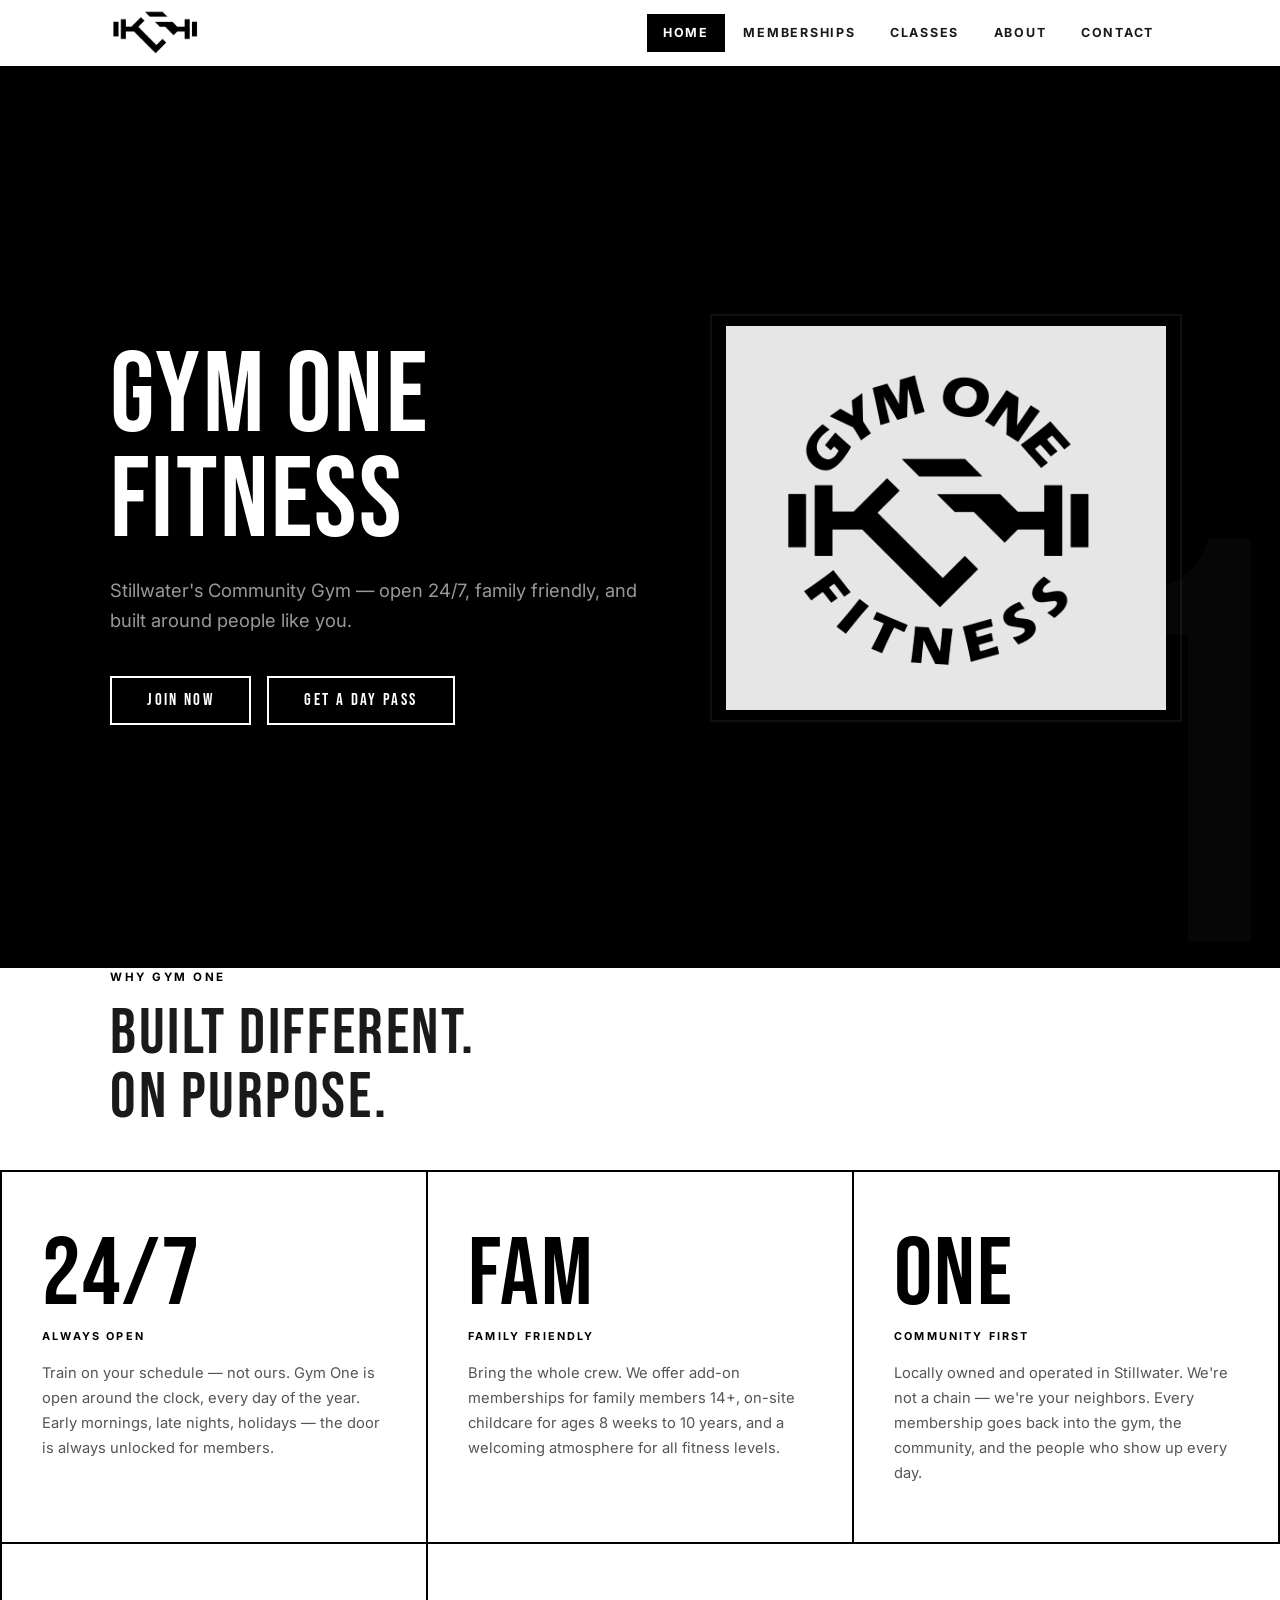
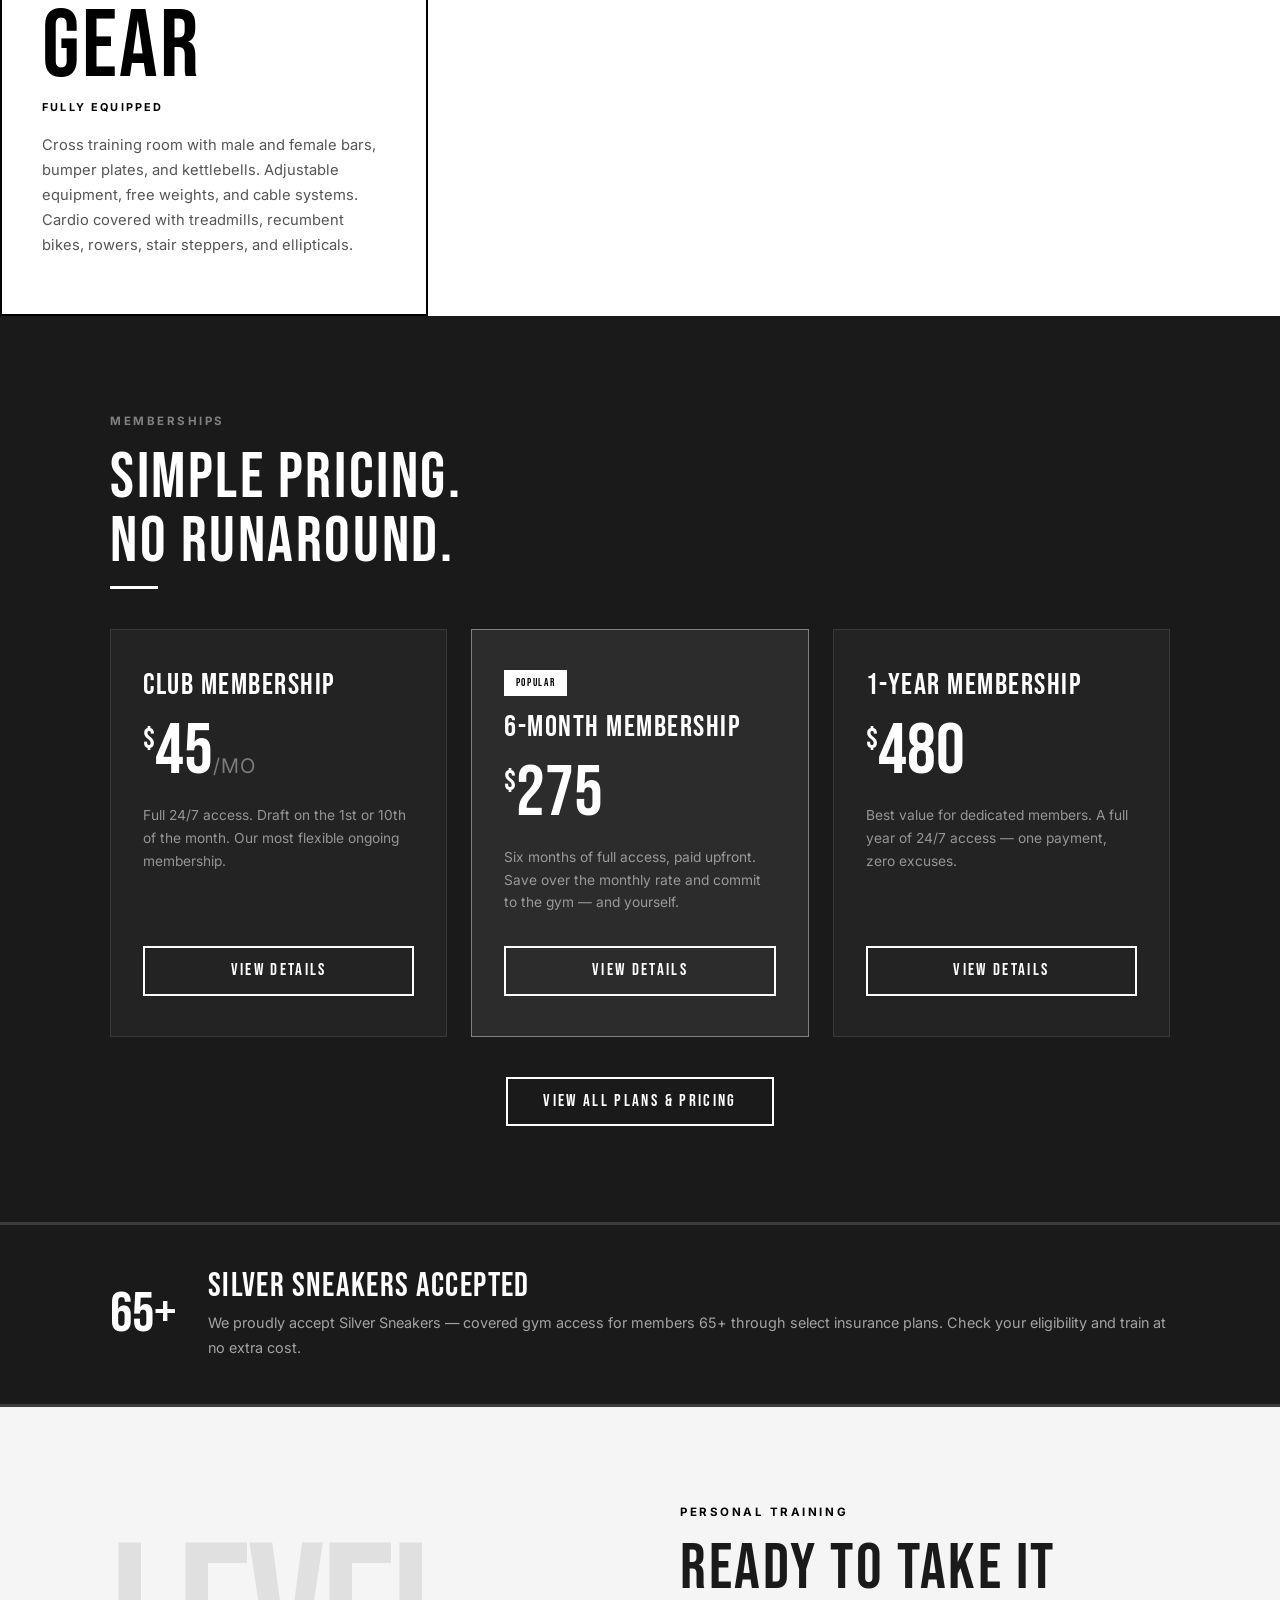
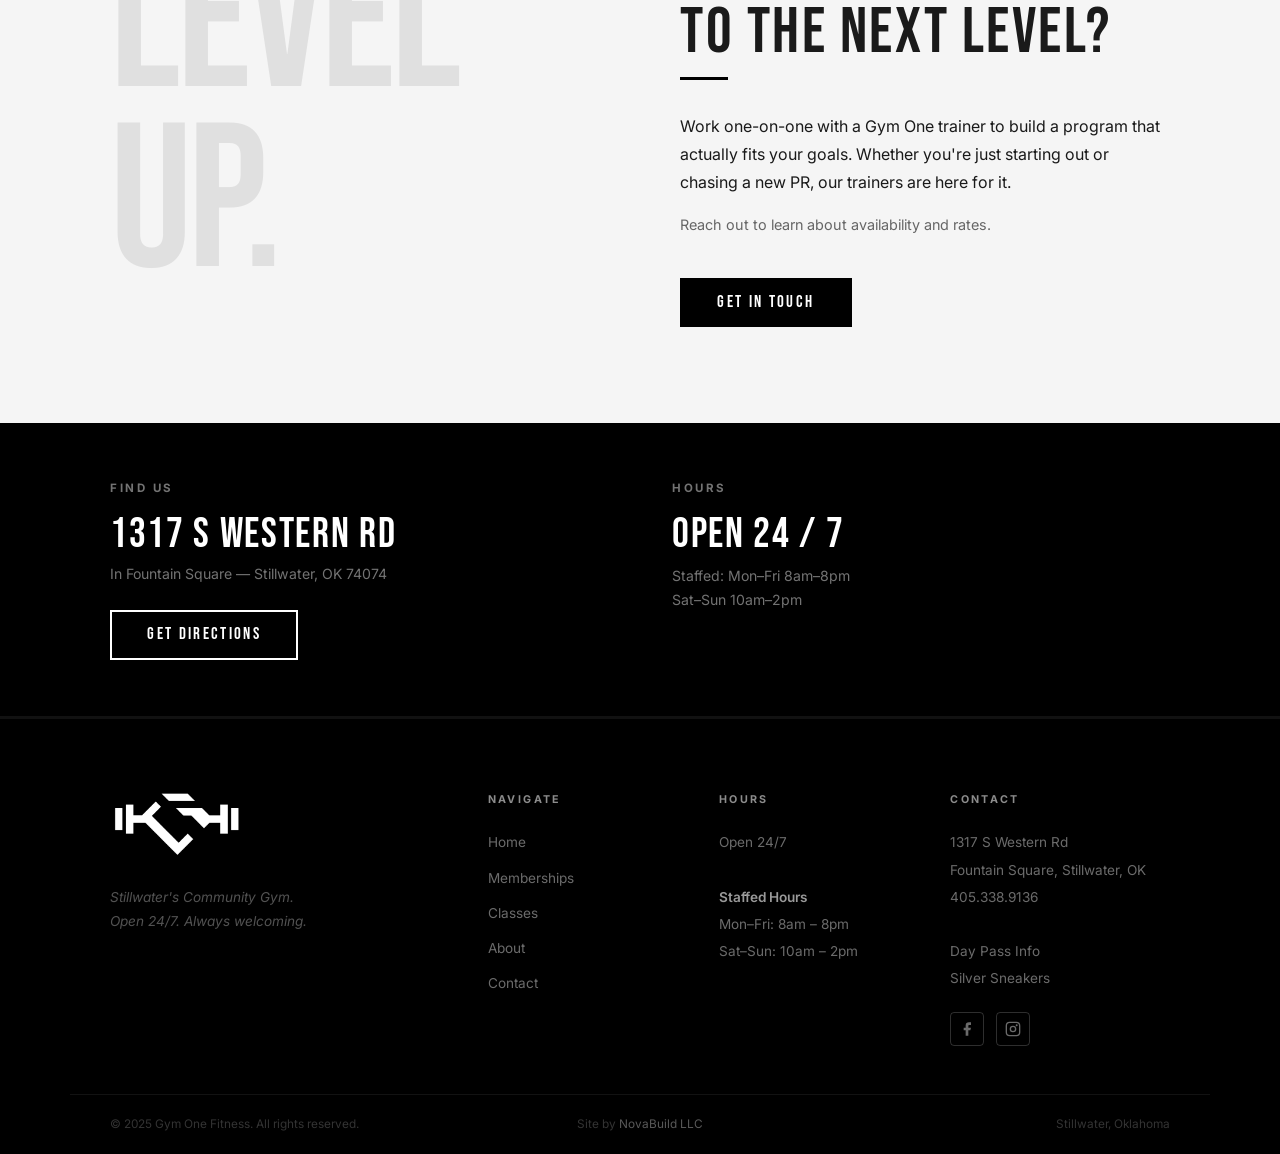
==== index.html @ 6a6cfeab "added address to homepage, contact section, and footer" ====
<!DOCTYPE html>
<html lang="en">
<head>
  <meta charset="UTF-8" />
  <meta name="viewport" content="width=device-width, initial-scale=1.0" />
  <title>Gym One Fitness — Stillwater's Community Gym</title>
  <meta name="description" content="Gym One Fitness in Stillwater, OK. Open 24/7. Family friendly. Community first. Memberships starting at $45/mo." />
  <link rel="stylesheet" href="css/style.css" />
</head>
<body>

  <!-- ============================================================
       NAVBAR
       ============================================================ -->
  <nav class="nav" aria-label="Main navigation">
    <div class="nav__inner">
      <a href="index.html" class="nav__logo" aria-label="Gym One Fitness — Home">
        <img src="gym-one-logo.jpg" alt="Gym One Fitness" />
      </a>
      <button class="nav__toggle" aria-label="Toggle navigation" aria-expanded="false">
        <span></span><span></span><span></span>
      </button>
      <ul class="nav__links">
        <li><a href="index.html">Home</a></li>
        <li><a href="memberships.html">Memberships</a></li>
        <li><a href="classes.html">Classes</a></li>
        <li><a href="about.html">About</a></li>
        <li><a href="contact.html">Contact</a></li>
      </ul>
    </div>
  </nav>

  <!-- ============================================================
       HERO
       ============================================================ -->
  <section class="hero" id="home">
    <div class="hero__inner">
      <div class="hero__content">
        <span class="eyebrow">Stillwater, Oklahoma</span>
        <h1 class="hero__title">GYM ONE<br><em>FITNESS</em></h1>
        <p class="hero__sub">Stillwater's Community Gym — open 24/7, family friendly, and built around people like you.</p>
        <div class="hero__btns">
          <a href="memberships.html" class="btn btn--white">Join Now</a>
          <a href="memberships.html#day-pass" class="btn btn--white">Get a Day Pass</a>
        </div>
      </div>
      <div class="hero__image">
        <img src="img-4195.jpg" alt="Gym One Fitness" />
      </div>
    </div>
  </section>

  <!-- ============================================================
       WHY GYM ONE
       ============================================================ -->
  <section class="section--white">
    <div class="container">
      <span class="eyebrow">Why Gym One</span>
      <h2 style="margin-bottom: 2.5rem;">Built different.<br>On purpose.</h2>
    </div>
    <div class="feature-row">
      <div class="feature-block">
        <span class="feature-block__big">24/7</span>
        <span class="feature-block__tag">Always Open</span>
        <p>Train on your schedule — not ours. Gym One is open around the clock, every day of the year. Early mornings, late nights, holidays — the door is always unlocked for members.</p>
      </div>
      <div class="feature-block">
        <span class="feature-block__big">FAM</span>
        <span class="feature-block__tag">Family Friendly</span>
        <p>Bring the whole crew. We offer add-on memberships for family members 14+, on-site childcare for ages 8 weeks to 10 years, and a welcoming atmosphere for all fitness levels.</p>
      </div>
      <div class="feature-block">
        <span class="feature-block__big">ONE</span>
        <span class="feature-block__tag">Community First</span>
        <p>Locally owned and operated in Stillwater. We're not a chain — we're your neighbors. Every membership goes back into the gym, the community, and the people who show up every day.</p>
      </div>
      <div class="feature-block">
        <span class="feature-block__big">GEAR</span>
        <span class="feature-block__tag">Fully Equipped</span>
        <p>Cross training room with male and female bars, bumper plates, and kettlebells. Adjustable equipment, free weights, and cable systems. Cardio covered with treadmills, recumbent bikes, rowers, stair steppers, and ellipticals.</p>
      </div>
    </div>
  </section>

  <!-- ============================================================
       MEMBERSHIPS PREVIEW
       ============================================================ -->
  <section class="section--dark section" id="memberships">
    <div class="container">
      <span class="eyebrow eyebrow--light">Memberships</span>
      <h2 style="margin-bottom: 0.5rem;">Simple pricing.<br>No runaround.</h2>
      <hr class="divider divider--white" style="margin-bottom: 2.5rem;" />

      <div class="membership-preview">

        <div class="mcard">
          <div class="mcard__name">Club Membership</div>
          <div class="mcard__price"><sup>$</sup>45<span>/mo</span></div>
          <p class="mcard__desc">Full 24/7 access. Draft on the 1st or 10th of the month. Our most flexible ongoing membership.</p>
          <a href="memberships.html" class="btn btn--white">View Details</a>
        </div>

        <div class="mcard mcard--featured">
          <span class="mcard__badge">POPULAR</span>
          <div class="mcard__name">6-Month Membership</div>
          <div class="mcard__price"><sup>$</sup>275</div>
          <p class="mcard__desc">Six months of full access, paid upfront. Save over the monthly rate and commit to the gym — and yourself.</p>
          <a href="memberships.html" class="btn btn--white">View Details</a>
        </div>

        <div class="mcard">
          <div class="mcard__name">1-Year Membership</div>
          <div class="mcard__price"><sup>$</sup>480</div>
          <p class="mcard__desc">Best value for dedicated members. A full year of 24/7 access — one payment, zero excuses.</p>
          <a href="memberships.html" class="btn btn--white">View Details</a>
        </div>

      </div>

      <div style="text-align: center;">
        <a href="memberships.html" class="btn btn--white">View All Plans &amp; Pricing</a>
      </div>
    </div>
  </section>

  <!-- ============================================================
       SILVER SNEAKERS CALLOUT
       ============================================================ -->
  <div class="ss-band">
    <div class="ss-band__inner">
      <div class="ss-band__accent">65+</div>
      <div class="ss-band__text">
        <h3>Silver Sneakers Accepted</h3>
        <p>We proudly accept Silver Sneakers — covered gym access for members 65+ through select insurance plans. Check your eligibility and train at no extra cost.</p>
      </div>
    </div>
  </div>

  <!-- ============================================================
       PERSONAL TRAINING TEASER
       ============================================================ -->
  <section class="section--offwhite section">
    <div class="container">
      <div class="pt-inner">
        <div class="pt-deco">LEVEL<br>UP.</div>
        <div class="pt-content">
          <span class="eyebrow">Personal Training</span>
          <h2>Ready to take it<br>to the next level?</h2>
          <hr class="divider" />
          <p>Work one-on-one with a Gym One trainer to build a program that actually fits your goals. Whether you're just starting out or chasing a new PR, our trainers are here for it.</p>
          <p style="color: #666; font-size: 0.9rem; margin-top: 0.5rem;">Reach out to learn about availability and rates.</p>
          <a href="contact.html" class="btn btn--black" style="margin-top: 1.5rem;">Get in Touch</a>
        </div>
      </div>
    </div>
  </section>

  <!-- ============================================================
       FIND US
       ============================================================ -->
  <section class="section--black section--sm">
    <div class="container">
      <div class="find-us">
        <div class="find-us__address">
          <span class="eyebrow eyebrow--light">Find Us</span>
          <p class="find-us__street">1317 S Western Rd</p>
          <p class="find-us__sub">In Fountain Square &mdash; Stillwater, OK 74074</p>
          <a href="https://maps.google.com/?q=1317+S+Western+Rd+Stillwater+OK" target="_blank" rel="noopener noreferrer" class="btn btn--white" style="margin-top:1.5rem;">Get Directions</a>
        </div>
        <div class="find-us__hours">
          <span class="eyebrow eyebrow--light">Hours</span>
          <p class="find-us__street">Open 24 / 7</p>
          <p class="find-us__sub" style="margin-top:0.5rem;">Staffed: Mon–Fri 8am–8pm<br>Sat–Sun 10am–2pm</p>
        </div>
      </div>
    </div>
  </section>

  <!-- ============================================================
       FOOTER
       ============================================================ -->
  <footer class="footer">
    <div class="footer__grid">
      <div class="footer__logo">
        <a href="index.html"><img src="gym-one-logo-white.jpg" alt="Gym One Fitness" class="footer__logo-img" /></a>
        <p class="footer__tagline">Stillwater's Community Gym.<br>Open 24/7. Always welcoming.</p>
      </div>
      <div>
        <p class="footer__heading">Navigate</p>
        <ul class="footer__links">
          <li><a href="index.html">Home</a></li>
          <li><a href="memberships.html">Memberships</a></li>
          <li><a href="classes.html">Classes</a></li>
          <li><a href="about.html">About</a></li>
          <li><a href="contact.html">Contact</a></li>
        </ul>
      </div>
      <div>
        <p class="footer__heading">Hours</p>
        <address class="footer__address">
          Open 24/7<br>
          <br>
          <strong style="color:rgba(255,255,255,0.6); font-weight:600;">Staffed Hours</strong><br>
          Mon–Fri: 8am – 8pm<br>
          Sat–Sun: 10am – 2pm
        </address>
      </div>
      <div>
        <p class="footer__heading">Contact</p>
        <address class="footer__address">
          1317 S Western Rd<br>
          Fountain Square, Stillwater, OK<br>
          <a href="tel:+14053389136">405.338.9136</a><br>
          <br>
          <a href="memberships.html">Day Pass Info</a><br>
          <a href="memberships.html">Silver Sneakers</a>
        </address>
        <div class="footer__social" style="margin-top:1.25rem;">
          <a href="https://www.facebook.com/gymonefitnessok" class="footer__social-link" target="_blank" rel="noopener noreferrer" aria-label="Facebook">
            <svg xmlns="http://www.w3.org/2000/svg" width="16" height="16" viewBox="0 0 24 24" fill="currentColor" aria-hidden="true"><path d="M18 2h-3a5 5 0 0 0-5 5v3H7v4h3v8h4v-8h3l1-4h-4V7a1 1 0 0 1 1-1h3z"/></svg>
          </a>
          <a href="https://www.instagram.com/gymonefitnessok/" class="footer__social-link" target="_blank" rel="noopener noreferrer" aria-label="Instagram">
            <svg xmlns="http://www.w3.org/2000/svg" width="16" height="16" viewBox="0 0 24 24" fill="none" stroke="currentColor" stroke-width="2" stroke-linecap="round" stroke-linejoin="round" aria-hidden="true"><rect x="2" y="2" width="20" height="20" rx="5"/><circle cx="12" cy="12" r="4"/><circle cx="17.5" cy="6.5" r="1.5" fill="currentColor" stroke="none"/></svg>
          </a>
        </div>
      </div>
    </div>
    <div class="footer__bottom">
      <span>&copy; 2025 Gym One Fitness. All rights reserved.</span>
      <span class="footer__credit">Site by <a href="https://www.novabuildweb.com" target="_blank" rel="noopener noreferrer">NovaBuild LLC</a></span>
      <span>Stillwater, Oklahoma</span>
    </div>
  </footer>

  <script src="js/main.js"></script>
</body>
</html>
---- css/style.css ----
/* ============================================================
   Gym One Fitness — style.css
   Colors: #000 · #1a1a1a · #fff
   Fonts: Bebas Neue (headings) · Inter (body)
   ============================================================ */

@import url('https://fonts.googleapis.com/css2?family=Bebas+Neue&family=Inter:wght@300;400;500;600;700;900&display=swap');

/* ---- Reset ---- */
*, *::before, *::after { box-sizing: border-box; margin: 0; padding: 0; }
html { scroll-behavior: smooth; font-size: 16px; }
body {
  font-family: 'Inter', sans-serif;
  color: #1a1a1a;
  background: #fff;
  line-height: 1.6;
  overflow-x: hidden;
}
img  { max-width: 100%; display: block; }
a    { text-decoration: none; transition: color 0.2s, background 0.2s, border-color 0.2s; }
ul   { list-style: none; }

/* ---- Variables ---- */
:root {
  --black:      #000000;
  --dark:       #1a1a1a;
  --white:      #ffffff;
  --off-white:  #f5f5f5;
  --gray:       #888888;
  --light-gray: #e0e0e0;
}

/* ---- Typography ---- */
h1, h2, h3, h4, h5 {
  font-family: 'Bebas Neue', sans-serif;
  letter-spacing: 0.04em;
  line-height: 1;
  font-weight: 400;
}
h1 { font-size: clamp(52px,  9vw, 112px); }
h2 { font-size: clamp(36px,  5vw,  64px); }
h3 { font-size: clamp(24px,  3vw,  38px); }
h4 { font-size: clamp(18px, 2.5vw, 26px); }

p { font-size: 1rem; line-height: 1.75; color: inherit; margin-bottom: 1rem; }
p:last-child { margin-bottom: 0; }

.eyebrow {
  display: block;
  font-family: 'Inter', sans-serif;
  font-size: 0.72rem;
  font-weight: 700;
  letter-spacing: 0.22em;
  text-transform: uppercase;
  color: var(--black);
  margin-bottom: 1rem;
}
.eyebrow--light { color: rgba(255,255,255,0.45); }

/* ---- Layout ---- */
.container {
  max-width: 1140px;
  margin: 0 auto;
  padding: 0 2.5rem;
}
.section           { padding: 6rem 0; }
.section--sm       { padding: 3.5rem 0; }
.section--white    { background: var(--white);     color: var(--dark);  }
.section--offwhite { background: var(--off-white); color: var(--dark);  }
.section--dark     { background: var(--dark);      color: var(--white); }
.section--black    { background: var(--black);     color: var(--white); }
.text-center       { text-align: center; }

/* Headings in dark sections */
.section--dark  h1, .section--dark  h2, .section--dark  h3, .section--dark  h4,
.section--black h1, .section--black h2, .section--black h3, .section--black h4 {
  color: var(--white);
}

/* ---- Divider ---- */
.divider {
  width: 48px;
  height: 3px;
  background: var(--black);
  border: none;
  margin: 0.75rem 0 2rem;
}
.divider--white  { background: var(--white); }
.divider--center { margin-left: auto; margin-right: auto; }

/* ---- Buttons ---- */
.btn {
  display: inline-block;
  font-family: 'Bebas Neue', sans-serif;
  font-size: 1.05rem;
  letter-spacing: 0.14em;
  padding: 0.9rem 2.2rem;
  border: 2px solid transparent;
  cursor: pointer;
  transition: all 0.2s ease;
  line-height: 1;
  text-align: center;
}
.btn--red     { background: var(--white);  color: var(--black); border-color: var(--white); }
.btn--red:hover { background: transparent; border-color: var(--white); color: var(--white); }
.btn--white   { background: transparent; color: var(--white); border-color: var(--white); }
.btn--white:hover { background: var(--white); color: var(--black); }
.btn--black   { background: var(--black); color: var(--white); border-color: var(--black); }
.btn--black:hover { background: transparent; color: var(--black); }
.btn--outline { background: transparent; color: var(--dark); border-color: var(--dark); }
.btn--outline:hover { background: var(--dark); color: var(--white); }

/* ============================================================
   NAVBAR
   ============================================================ */
.nav {
  position: sticky;
  top: 0;
  z-index: 999;
  background: var(--white);
  border-bottom: 2px solid var(--black);
  height: 68px;
  display: flex;
  align-items: center;
}
.nav__inner {
  display: flex;
  align-items: center;
  justify-content: space-between;
  width: 100%;
  max-width: 1140px;
  margin: 0 auto;
  padding: 0 2.5rem;
}
.nav__logo     { display: flex; align-items: center; flex-shrink: 0; }
.nav__logo img { height: 46px; width: auto; display: block; }

.nav__links { display: flex; align-items: center; gap: 0.15rem; }
.nav__links a {
  font-family: 'Inter', sans-serif;
  font-size: 0.78rem;
  font-weight: 700;
  letter-spacing: 0.14em;
  text-transform: uppercase;
  color: var(--dark);
  padding: 0.55rem 1rem;
  display: block;
}
.nav__links a:hover,
.nav__links a.active { background: var(--black); color: var(--white); }

/* Hamburger */
.nav__toggle {
  display: none;
  flex-direction: column;
  gap: 5px;
  cursor: pointer;
  background: none;
  border: none;
  padding: 9px;
  min-width: 44px;
  min-height: 44px;
  align-items: center;
  justify-content: center;
  flex-shrink: 0;
}
.nav__toggle span {
  display: block;
  width: 26px;
  height: 2px;
  background: var(--black);
  transition: all 0.3s ease;
}
.nav__toggle.open span:nth-child(1) { transform: translateY(7px) rotate(45deg);  }
.nav__toggle.open span:nth-child(2) { opacity: 0; }
.nav__toggle.open span:nth-child(3) { transform: translateY(-7px) rotate(-45deg); }

/* ============================================================
   HERO (index)
   ============================================================ */
.hero {
  min-height: 100vh;
  background: var(--black);
  color: var(--white);
  display: flex;
  align-items: center;
  position: relative;
  overflow: hidden;
  padding: 5rem 0;
}
/* Decorative background "1" */
.hero::after {
  content: '1';
  font-family: 'Bebas Neue', sans-serif;
  font-size: clamp(300px, 45vw, 600px);
  color: rgba(255,255,255,0.025);
  position: absolute;
  right: -2%;
  bottom: -10%;
  line-height: 1;
  pointer-events: none;
  user-select: none;
  z-index: 0;
}
.hero__inner {
  position: relative;
  z-index: 1;
  display: grid;
  grid-template-columns: 1.1fr 0.9fr;
  gap: 4rem;
  align-items: center;
  max-width: 1140px;
  margin: 0 auto;
  padding: 0 2.5rem;
  width: 100%;
}
.hero__title {
  font-family: 'Bebas Neue', sans-serif;
  font-size: clamp(60px, 9vw, 114px);
  line-height: 0.92;
  letter-spacing: 0.02em;
  color: var(--white);
  margin-bottom: 1.25rem;
}
.hero__title em { font-style: normal; color: var(--white); }
.hero__sub {
  font-family: 'Inter', sans-serif;
  font-size: clamp(1rem, 1.8vw, 1.15rem);
  color: rgba(255,255,255,0.6);
  margin-bottom: 2.5rem;
  line-height: 1.65;
}
.hero__btns { display: flex; gap: 1rem; flex-wrap: wrap; align-items: center; }
.hero__image { display: flex; align-items: center; justify-content: center; position: relative; }
.hero__image::before {
  content: '';
  position: absolute;
  inset: -12px;
  border: 2px solid rgba(255,255,255,0.06);
  pointer-events: none;
}
.hero__image img {
  width: 100%;
  max-width: 440px;
  height: auto;
  object-fit: contain;
  filter: grayscale(100%) contrast(1.1) brightness(0.9);
  display: block;
}

/* ============================================================
   PAGE HERO (inner pages)
   ============================================================ */
.page-hero {
  background: var(--black);
  color: var(--white);
  padding: 5rem 0 4rem;
  position: relative;
  overflow: hidden;
  border-bottom: 2px solid #111;
}
.page-hero::after {
  content: attr(data-word);
  font-family: 'Bebas Neue', sans-serif;
  font-size: clamp(120px, 22vw, 300px);
  color: rgba(255,255,255,0.035);
  position: absolute;
  right: -1%;
  bottom: -12%;
  line-height: 1;
  pointer-events: none;
  user-select: none;
  letter-spacing: 0.02em;
}
.page-hero h1         { color: var(--white); margin-bottom: 0.5rem; }
.page-hero p          { color: rgba(255,255,255,0.5); font-size: 1.1rem; max-width: 560px; }
.page-hero__line      { width: 52px; height: 3px; background: var(--white); margin: 1rem 0 1.25rem; }

/* ============================================================
   WHY GYM ONE — feature blocks
   ============================================================ */
.feature-row {
  display: grid;
  grid-template-columns: repeat(3, 1fr);
  border-top: 2px solid var(--black);
  border-left: 2px solid var(--black);
}
.feature-block {
  padding: 3.5rem 2.5rem;
  border-right: 2px solid var(--black);
  border-bottom: 2px solid var(--black);
}
.feature-block__big {
  display: block;
  font-family: 'Bebas Neue', sans-serif;
  font-size: clamp(60px, 7.5vw, 96px);
  line-height: 1;
  letter-spacing: 0.02em;
  color: var(--black);
  margin-bottom: 0.2rem;
}
.feature-block__tag {
  display: block;
  font-family: 'Inter', sans-serif;
  font-size: 0.68rem;
  font-weight: 700;
  letter-spacing: 0.2em;
  text-transform: uppercase;
  color: var(--black);
  margin-bottom: 1rem;
}
.feature-block p { font-size: 0.92rem; color: #555; line-height: 1.7; margin: 0; }

/* ============================================================
   MEMBERSHIP CARDS — preview (dark section, index)
   ============================================================ */
.membership-preview {
  display: grid;
  grid-template-columns: repeat(3, 1fr);
  gap: 1.5rem;
  margin-bottom: 2.5rem;
}
.mcard {
  background: rgba(255,255,255,0.04);
  border: 1px solid rgba(255,255,255,0.1);
  padding: 2.5rem 2rem;
  display: flex;
  flex-direction: column;
  gap: 1rem;
  transition: border-color 0.2s;
}
.mcard:hover { border-color: rgba(255,255,255,0.28); }
.mcard--featured { border-color: rgba(255,255,255,0.4); background: rgba(255,255,255,0.08); }
.mcard__badge {
  font-family: 'Bebas Neue', sans-serif;
  font-size: 0.66rem;
  letter-spacing: 0.16em;
  background: var(--white);
  color: var(--black);
  padding: 0.28rem 0.7rem;
  display: inline-block;
  align-self: flex-start;
}
.mcard__name {
  font-family: 'Bebas Neue', sans-serif;
  font-size: clamp(22px, 2.5vw, 30px);
  letter-spacing: 0.05em;
  color: var(--white);
  line-height: 1;
}
.mcard__price {
  font-family: 'Bebas Neue', sans-serif;
  font-size: clamp(48px, 6vw, 72px);
  line-height: 1;
  color: var(--white);
}
.mcard__price sup  { font-size: 0.42em; vertical-align: super; }
.mcard__price span {
  font-family: 'Inter', sans-serif;
  font-size: 0.28em;
  font-weight: 400;
  color: rgba(255,255,255,0.4);
  letter-spacing: 0.06em;
  text-transform: uppercase;
  vertical-align: baseline;
}
.mcard__desc { font-size: 0.86rem; color: rgba(255,255,255,0.52); line-height: 1.65; flex: 1; }

/* ============================================================
   PLAN CARDS — memberships page (white background)
   ============================================================ */
.plans-grid {
  display: grid;
  grid-template-columns: repeat(3, 1fr);
  gap: 1.5rem;
}
.plan-card {
  background: var(--white);
  border: 2px solid var(--black);
  padding: 2.25rem 2rem;
  display: flex;
  flex-direction: column;
  gap: 1rem;
  transition: box-shadow 0.2s;
}
.plan-card:hover { box-shadow: 6px 6px 0 var(--black); }
.plan-card--accent { border-top: 4px solid var(--black); }
.plan-card__name {
  font-family: 'Bebas Neue', sans-serif;
  font-size: clamp(20px, 2.5vw, 28px);
  letter-spacing: 0.05em;
  color: var(--black);
  line-height: 1;
}
.plan-card__price {
  font-family: 'Bebas Neue', sans-serif;
  font-size: clamp(44px, 5.5vw, 68px);
  line-height: 1;
  color: var(--black);
}
.plan-card__price sup  { font-size: 0.42em; vertical-align: super; }
.plan-card__price span {
  font-family: 'Inter', sans-serif;
  font-size: 0.28em;
  font-weight: 400;
  color: var(--gray);
  letter-spacing: 0.06em;
  text-transform: uppercase;
  vertical-align: baseline;
}
.plan-card__desc { font-size: 0.88rem; color: #555; line-height: 1.65; flex: 1; }
.plan-card .btn  { align-self: flex-start; margin-top: 0.5rem; }

/* ============================================================
   SILVER SNEAKERS BAND
   ============================================================ */
.ss-band {
  background: var(--dark);
  border-top: 3px solid rgba(255,255,255,0.15);
  border-bottom: 3px solid rgba(255,255,255,0.15);
  padding: 2.75rem 0;
}
.ss-band__inner {
  max-width: 1140px;
  margin: 0 auto;
  padding: 0 2.5rem;
  display: flex;
  align-items: center;
  gap: 2rem;
}
.ss-band__accent {
  font-family: 'Bebas Neue', sans-serif;
  font-size: 3.5rem;
  color: var(--white);
  flex-shrink: 0;
  line-height: 1;
}
.ss-band__text h3  { font-size: clamp(22px, 3vw, 34px); color: var(--white); margin-bottom: 0.4rem; }
.ss-band__text p   { font-size: 0.9rem; color: rgba(255,255,255,0.6); margin: 0; }

/* ============================================================
   PERSONAL TRAINING TEASER
   ============================================================ */
.pt-inner {
  display: grid;
  grid-template-columns: 1fr 1fr;
  gap: 5rem;
  align-items: center;
}
.pt-deco {
  font-family: 'Bebas Neue', sans-serif;
  font-size: clamp(100px, 16vw, 220px);
  line-height: 0.88;
  color: var(--light-gray);
  letter-spacing: -0.02em;
  user-select: none;
  pointer-events: none;
}

/* ============================================================
   ABOUT PAGE
   ============================================================ */
.about-intro {
  display: grid;
  grid-template-columns: 1fr 1fr;
  gap: 5rem;
  align-items: center;
}
.about-deco {
  background: var(--black);
  aspect-ratio: 1;
  display: flex;
  align-items: center;
  justify-content: center;
  position: relative;
  overflow: hidden;
  max-width: 460px;
}
.about-deco__bg {
  font-family: 'Bebas Neue', sans-serif;
  font-size: clamp(80px, 14vw, 180px);
  color: rgba(255,255,255,0.05);
  line-height: 1;
  position: absolute;
  inset: 0;
  display: flex;
  align-items: center;
  justify-content: center;
  letter-spacing: 0.04em;
  padding: 1rem;
  text-align: center;
}
.about-deco__content {
  position: relative;
  z-index: 1;
  text-align: center;
  padding: 2.5rem;
}
.about-deco__content h3 {
  font-size: clamp(28px, 4vw, 52px);
  color: var(--white);
  line-height: 1.05;
  margin-bottom: 0.75rem;
}
.about-deco__content p {
  font-size: 0.88rem;
  color: rgba(255,255,255,0.45);
  line-height: 1.7;
  margin: 0;
}

.about-stats {
  display: grid;
  grid-template-columns: repeat(3, 1fr);
  border-top: 1px solid rgba(255,255,255,0.1);
  border-left: 1px solid rgba(255,255,255,0.1);
}
.about-stat {
  padding: 3rem 2.5rem;
  border-right: 1px solid rgba(255,255,255,0.1);
  border-bottom: 1px solid rgba(255,255,255,0.1);
}
.about-stat__number {
  display: block;
  font-family: 'Bebas Neue', sans-serif;
  font-size: clamp(52px, 7vw, 84px);
  line-height: 1;
  color: var(--white);
  margin-bottom: 0.4rem;
}
.about-stat__label {
  font-size: 0.74rem;
  font-weight: 700;
  letter-spacing: 0.16em;
  text-transform: uppercase;
  color: rgba(255,255,255,0.38);
}

/* ============================================================
   CONTACT PAGE
   ============================================================ */
.contact-layout {
  display: grid;
  grid-template-columns: 1fr 1.6fr;
  gap: 5rem;
  align-items: start;
}
.contact-info-item { margin-bottom: 2rem; }
.contact-info-item:last-child { margin-bottom: 0; }
.contact-info-label {
  display: block;
  font-size: 0.68rem;
  font-weight: 700;
  letter-spacing: 0.2em;
  text-transform: uppercase;
  color: var(--black);
  margin-bottom: 0.35rem;
}
.contact-info-value { font-size: 1.1rem; font-weight: 600; color: var(--dark); display: block; }
.contact-info-note  { font-size: 0.84rem; color: var(--gray); margin-top: 0.3rem; }

.form-group { margin-bottom: 1.25rem; }
.form-group label {
  display: block;
  font-size: 0.68rem;
  font-weight: 700;
  letter-spacing: 0.16em;
  text-transform: uppercase;
  color: var(--dark);
  margin-bottom: 0.4rem;
}
.form-group input,
.form-group textarea,
.form-group select {
  width: 100%;
  padding: 0.9rem 1rem;
  font-family: 'Inter', sans-serif;
  font-size: 0.95rem;
  color: var(--dark);
  background: var(--off-white);
  border: 2px solid var(--light-gray);
  border-radius: 0;
  transition: border-color 0.2s;
  -webkit-appearance: none;
  appearance: none;
}
.form-group input:focus,
.form-group textarea:focus,
.form-group select:focus {
  outline: none;
  border-color: var(--black);
  background: var(--white);
}
.form-group textarea { resize: vertical; min-height: 130px; }
.form-submit .btn    { width: 100%; font-size: 1.1rem; padding: 1.1rem; }

.form-success {
  display: none;
  background: var(--dark);
  border: 2px solid var(--white);
  padding: 1.5rem;
  margin-bottom: 1.5rem;
  color: var(--white);
  font-size: 0.95rem;
}

/* ============================================================
   CANCEL LINK
   ============================================================ */
.cancel-wrap {
  text-align: center;
  padding-top: 3rem;
  border-top: 1px solid var(--light-gray);
  margin-top: 0.5rem;
}
.cancel-wrap a {
  font-size: 0.85rem;
  color: var(--gray);
  text-decoration: underline;
  text-underline-offset: 3px;
}
.cancel-wrap a:hover { color: var(--dark); }

/* ============================================================
   FIND US STRIP (home page)
   ============================================================ */
.find-us {
  display: flex;
  gap: 4rem;
  align-items: flex-start;
  flex-wrap: wrap;
}
.find-us__address,
.find-us__hours { flex: 1; min-width: 200px; }
.find-us__street {
  font-family: 'Bebas Neue', sans-serif;
  font-size: clamp(28px, 3.5vw, 42px);
  color: var(--white);
  letter-spacing: 0.04em;
  line-height: 1;
  margin-bottom: 0.4rem;
}
.find-us__sub {
  font-size: 0.88rem;
  color: rgba(255,255,255,0.45);
  line-height: 1.7;
  margin-bottom: 0;
}

@media (max-width: 600px) {
  .find-us { gap: 2.5rem; }
  .find-us__hours { border-top: 1px solid rgba(255,255,255,0.1); padding-top: 2rem; }
}

/* ============================================================
   FOOTER
   ============================================================ */
.footer {
  background: var(--black);
  color: var(--white);
  padding: 4.5rem 0 0;
  border-top: 3px solid #111;
}
.footer__grid {
  display: grid;
  grid-template-columns: 1.8fr 1fr 1fr 1.2fr;
  gap: 3rem;
  max-width: 1140px;
  margin: 0 auto 3rem;
  padding: 0 2.5rem;
}
.footer__logo a   { display: inline-block; }
.footer__logo img { height: 68px; width: auto; margin-bottom: 1.25rem; }
.footer__tagline  { font-size: 0.85rem; color: rgba(255,255,255,0.32); line-height: 1.75; font-style: italic; }
.footer__heading  {
  font-family: 'Inter', sans-serif;
  font-size: 0.67rem;
  font-weight: 700;
  letter-spacing: 0.22em;
  text-transform: uppercase;
  color: rgba(255,255,255,0.55);
  margin-bottom: 1.25rem;
}
.footer__links li  { margin-bottom: 0.6rem; }
.footer__links a   { font-size: 0.85rem; color: rgba(255,255,255,0.42); font-family: 'Inter', sans-serif; transition: color 0.2s; }
.footer__links a:hover { color: var(--white); }
.footer__address {
  font-size: 0.85rem;
  color: rgba(255,255,255,0.42);
  line-height: 2;
  font-style: normal;
}
.footer__address a { color: rgba(255,255,255,0.42); }
.footer__address a:hover { color: var(--white); }
.footer__bottom {
  max-width: 1140px;
  margin: 0 auto;
  padding: 1.25rem 2.5rem;
  border-top: 1px solid rgba(255,255,255,0.07);
  display: flex;
  justify-content: space-between;
  align-items: center;
  font-size: 0.74rem;
  color: rgba(255,255,255,0.2);
  flex-wrap: wrap;
  gap: 0.5rem;
  position: relative;
}
.footer__credit {
  position: absolute;
  left: 50%;
  transform: translateX(-50%);
  white-space: nowrap;
  font-size: 0.74rem;
  color: rgba(255,255,255,0.2);
}
.footer__credit a { color: rgba(255,255,255,0.35); transition: color 0.2s; }
.footer__credit a:hover { color: var(--white); }

/* Footer social icons */
.footer__social { display: flex; gap: 0.75rem; margin-top: 1.25rem; }
.footer__social-link {
  display: flex;
  align-items: center;
  justify-content: center;
  width: 34px;
  height: 34px;
  border: 1px solid rgba(255,255,255,0.18);
  border-radius: 4px;
  color: rgba(255,255,255,0.42);
  transition: color 0.2s, border-color 0.2s;
}
.footer__social-link:hover { color: var(--white); border-color: rgba(255,255,255,0.6); }

/* Contact page social links */
.contact-social { display: flex; gap: 0.75rem; margin-top: 1.75rem; flex-wrap: wrap; }
.contact-social-link {
  display: inline-flex;
  align-items: center;
  gap: 8px;
  padding: 9px 16px;
  border: 1.5px solid #e0e0e0;
  border-radius: 4px;
  font-size: 0.82rem;
  font-weight: 600;
  color: #1a1a1a;
  transition: border-color 0.2s, color 0.2s;
}
.contact-social-link:hover { border-color: #1a1a1a; color: #000; }

/* ============================================================
   RESPONSIVE — max-width: 768px
   ============================================================ */
@media (max-width: 768px) {

  /* Nav */
  .nav { height: auto; min-height: 60px; overflow: visible; }
  .nav__inner { padding: 0 1.25rem; min-height: 60px; }
  .nav__logo img { height: 34px; }
  .nav__toggle { display: flex; margin-right: -4px; }

  .nav__links {
    display: none;
    position: absolute;
    top: 100%;
    left: 0;
    right: 0;
    width: 100%;
    background: var(--white);
    flex-direction: column;
    border-top: 2px solid var(--black);
    border-bottom: 2px solid var(--black);
    padding: 0.5rem 0 1rem;
    gap: 0;
    z-index: 1000;
    box-shadow: 0 6px 24px rgba(0,0,0,0.25);
  }
  .nav__links.open { display: flex; }
  .nav__links li   { width: 100%; }
  .nav__links a {
    display: flex;
    align-items: center;
    min-height: 44px;
    padding: 0.65rem 1.5rem;
    font-size: 0.85rem;
    border-bottom: 1px solid var(--light-gray);
  }
  .nav__links li:last-child a { border-bottom: none; }

  /* Container & sections */
  .container { padding: 0 1.25rem; }
  .section { padding: 3.5rem 0; }

  /* Hero */
  .hero { min-height: auto; padding: 4rem 0 4.5rem; }
  .hero::after { display: none; }
  .hero__inner {
    grid-template-columns: 1fr;
    gap: 2.5rem;
    padding: 0 1.25rem;
    text-align: center;
  }
  .hero__image { order: -1; }
  .hero__image img { max-width: 220px; margin: 0 auto; }
  .hero__image::before { display: none; }
  .hero__btns { justify-content: center; flex-direction: column; align-items: stretch; }
  .hero__btns .btn { width: 100%; }
  .eyebrow { text-align: center; }

  /* Page hero */
  .page-hero { padding: 3.5rem 0 2.75rem; }
  .page-hero::after { display: none; }

  /* Feature blocks */
  .feature-row { grid-template-columns: 1fr; border-left: none; }
  .feature-block { padding: 2.5rem 1.5rem; border-left: 2px solid var(--black); }

  /* Membership preview & plans */
  .membership-preview { grid-template-columns: 1fr; gap: 1rem; }
  .plans-grid { grid-template-columns: 1fr; }

  /* Silver Sneakers band */
  .ss-band__inner { flex-direction: column; align-items: flex-start; padding: 0 1.25rem; gap: 0.75rem; }

  /* PT section */
  .pt-inner { grid-template-columns: 1fr; gap: 2rem; }
  .pt-deco  { font-size: 80px; text-align: center; line-height: 1; }

  /* About */
  .about-intro { grid-template-columns: 1fr; gap: 2.5rem; }
  .about-deco  { max-width: 100%; aspect-ratio: auto; min-height: 260px; }
  .about-stats { grid-template-columns: 1fr; border-left: none; }
  .about-stat  { border-left: 1px solid rgba(255,255,255,0.1); padding: 2rem 1.5rem; }

  /* Contact */
  .contact-layout { grid-template-columns: 1fr; gap: 3rem; }

  /* Footer */
  .footer { padding: 3.5rem 0 0; }
  .footer__grid {
    grid-template-columns: 1fr;
    gap: 2.25rem;
    padding: 0 1.25rem;
    margin-bottom: 2.25rem;
  }
  .footer__bottom { padding: 1.25rem; flex-direction: column; text-align: center; }
  .footer__credit { position: static; transform: none; }
}
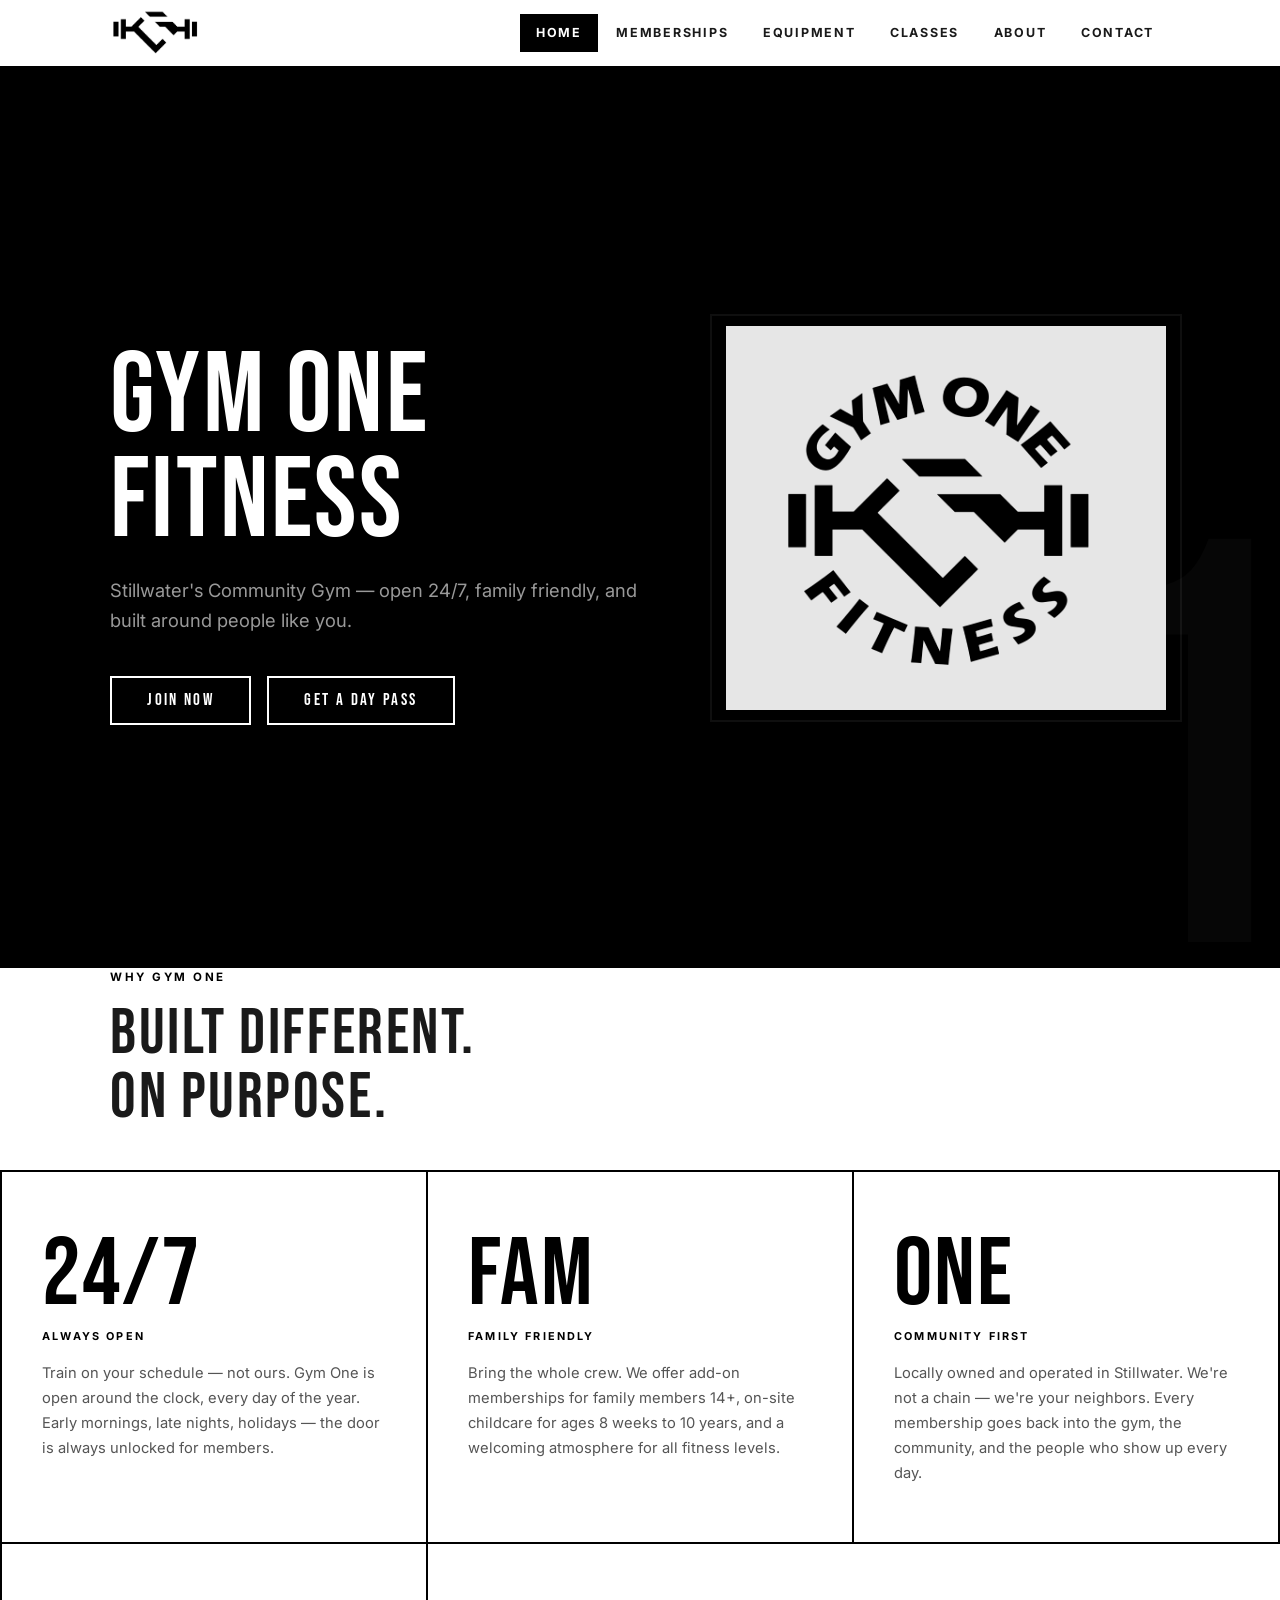
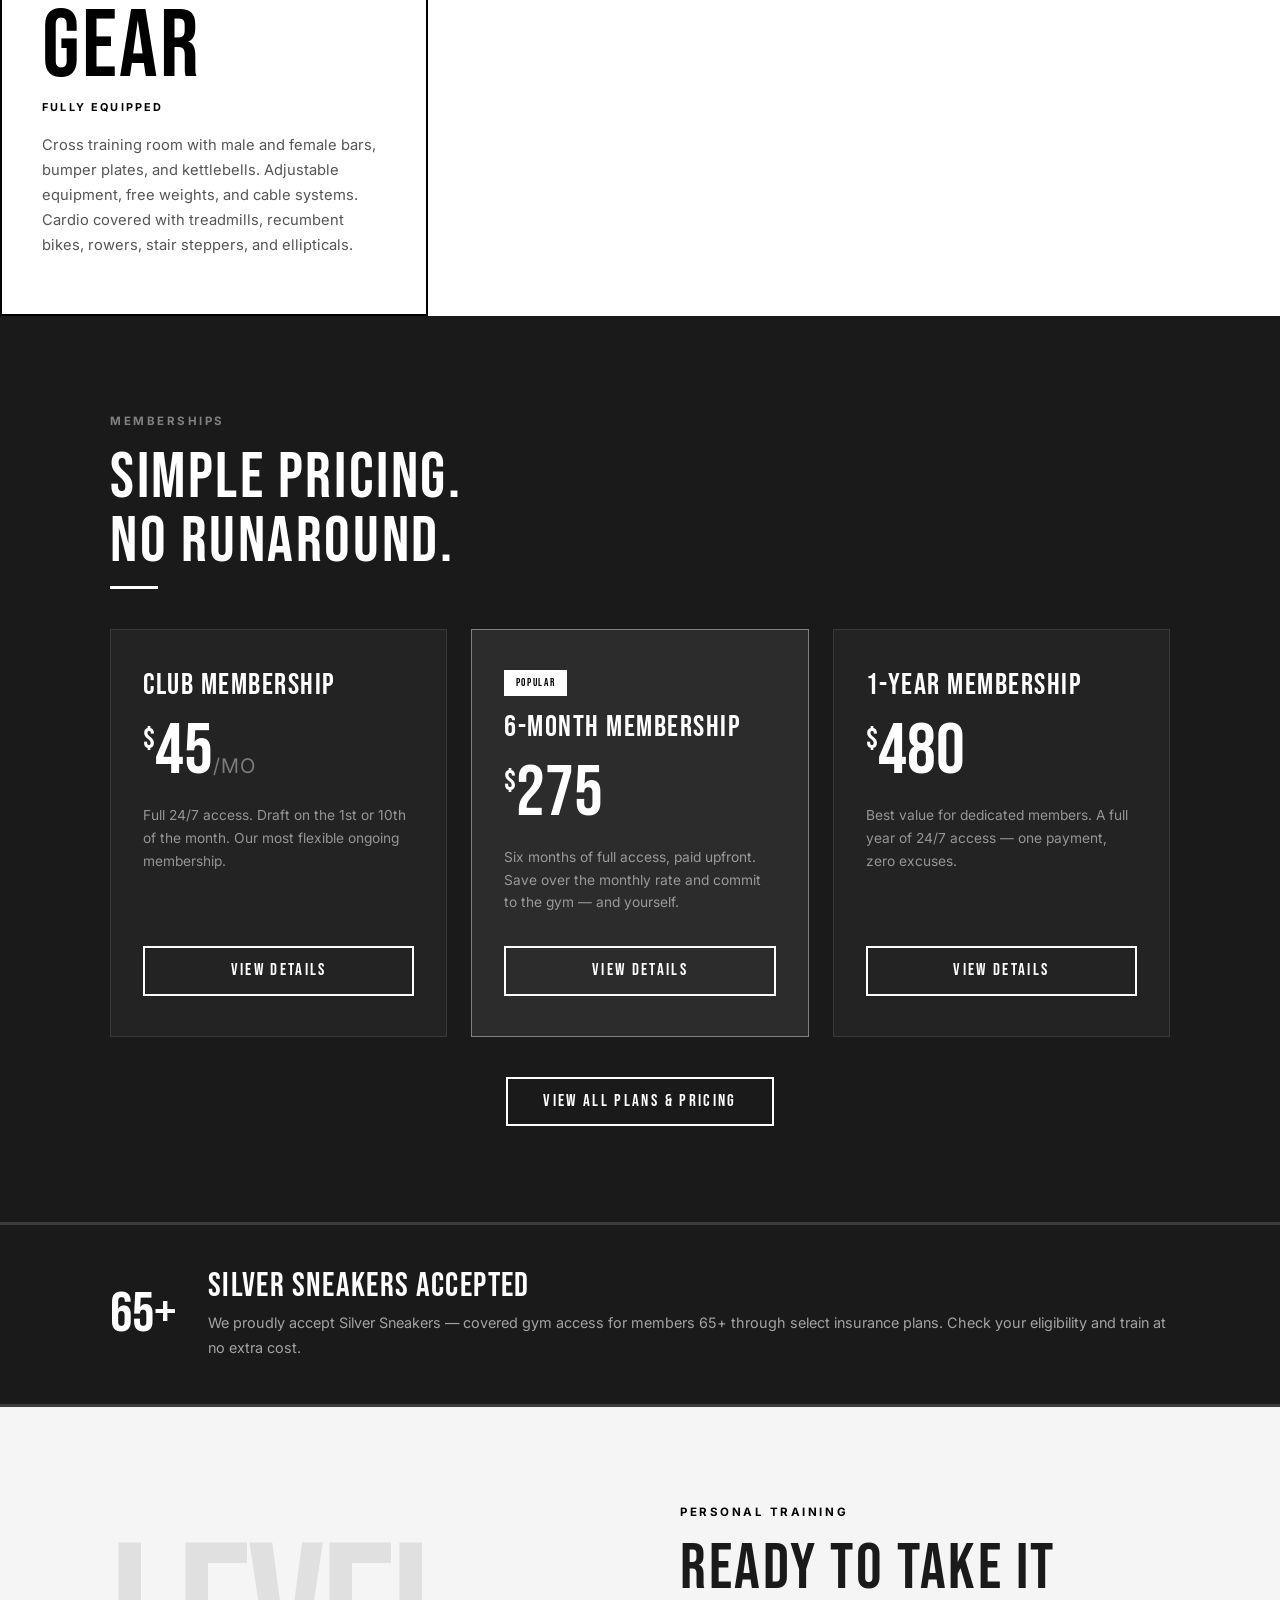
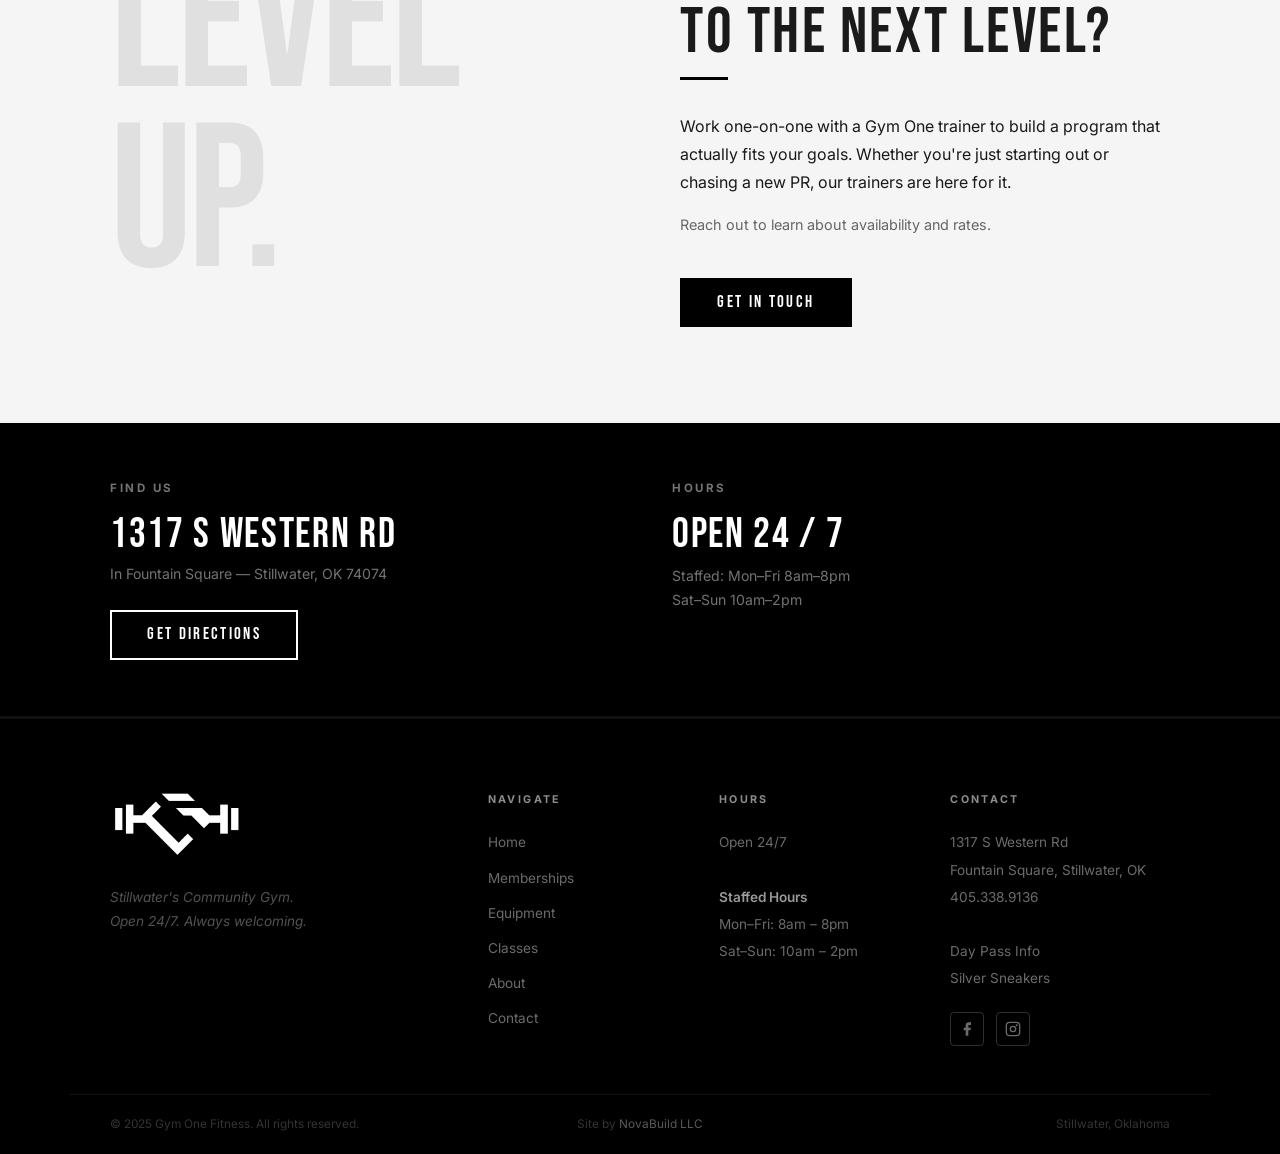
==== commit 06f0c030: "Add equipment page and nav link with facility photos" ====
--- a/index.html
+++ b/index.html
@@ -23,6 +23,7 @@
       <ul class="nav__links">
         <li><a href="index.html">Home</a></li>
         <li><a href="memberships.html">Memberships</a></li>
+        <li><a href="equipment.html">Equipment</a></li>
         <li><a href="classes.html">Classes</a></li>
         <li><a href="about.html">About</a></li>
         <li><a href="contact.html">Contact</a></li>
@@ -190,6 +191,7 @@
         <ul class="footer__links">
           <li><a href="index.html">Home</a></li>
           <li><a href="memberships.html">Memberships</a></li>
+          <li><a href="equipment.html">Equipment</a></li>
           <li><a href="classes.html">Classes</a></li>
           <li><a href="about.html">About</a></li>
           <li><a href="contact.html">Contact</a></li>
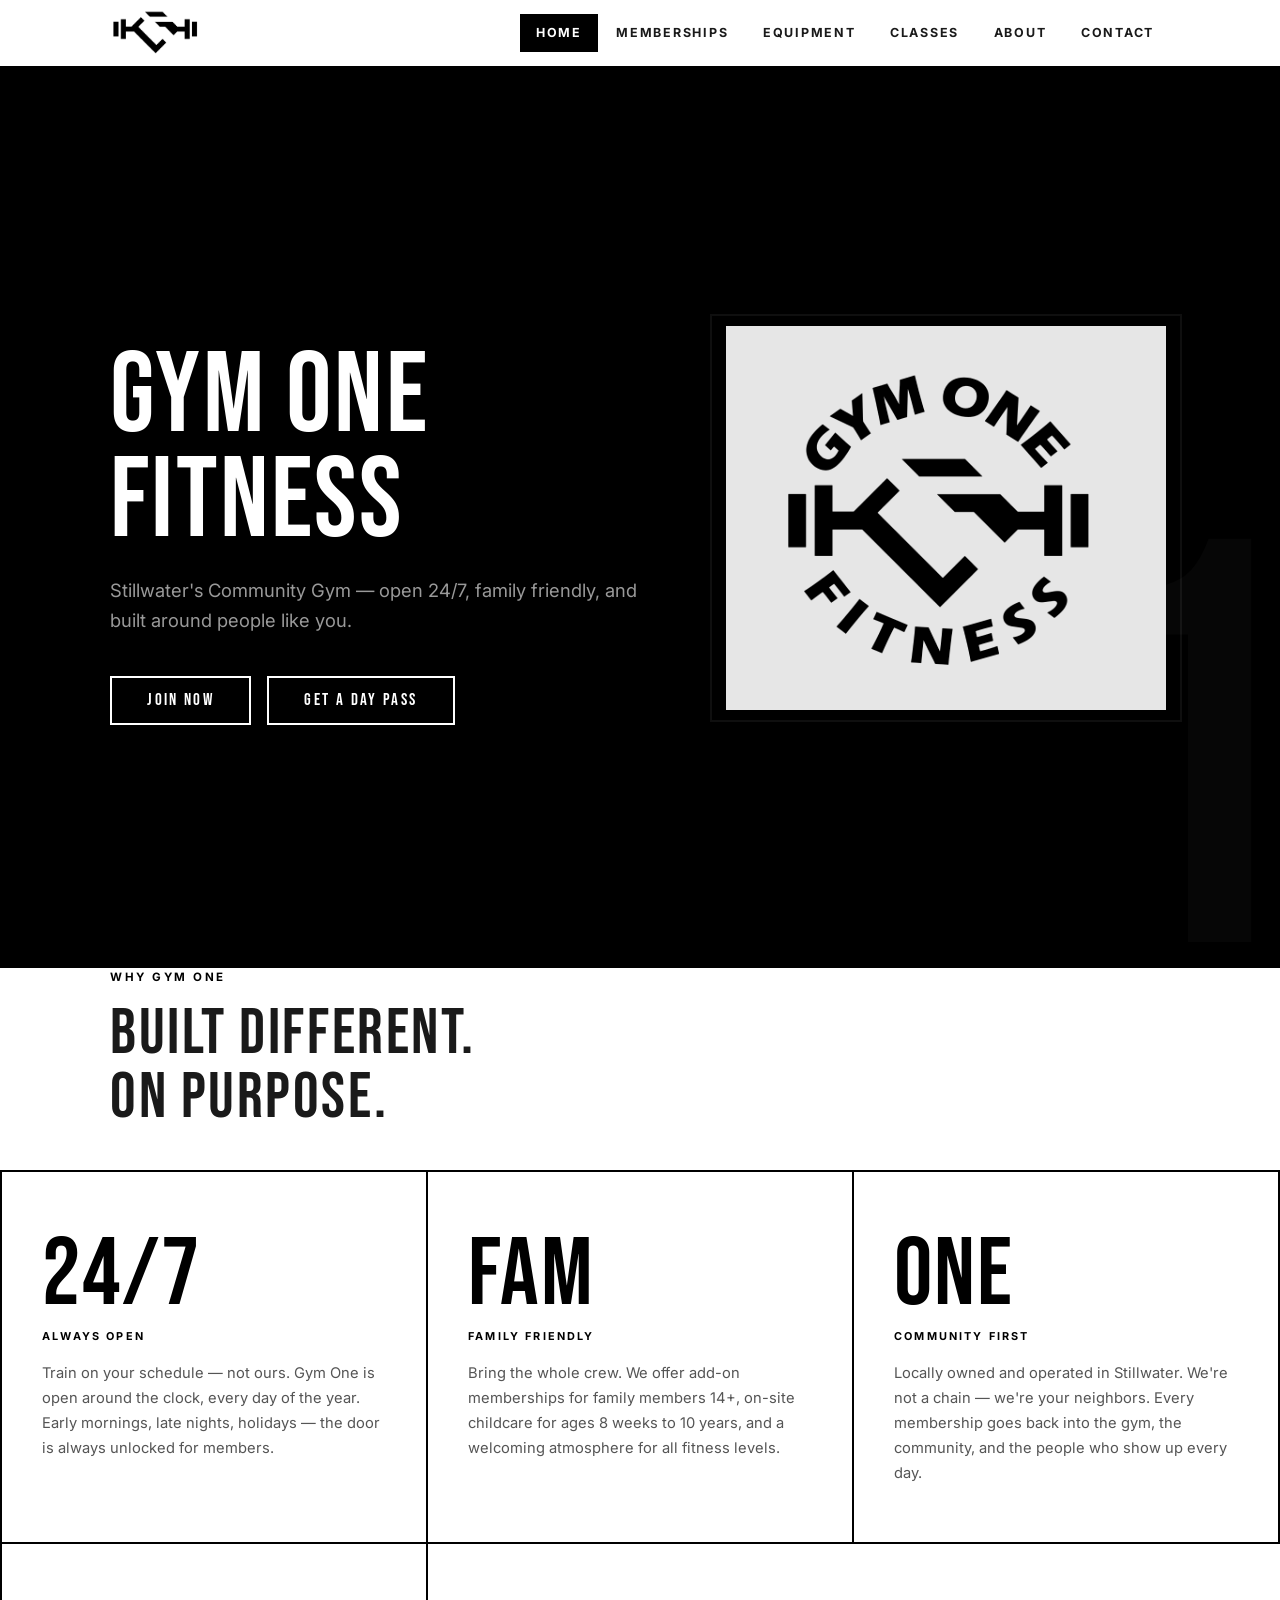
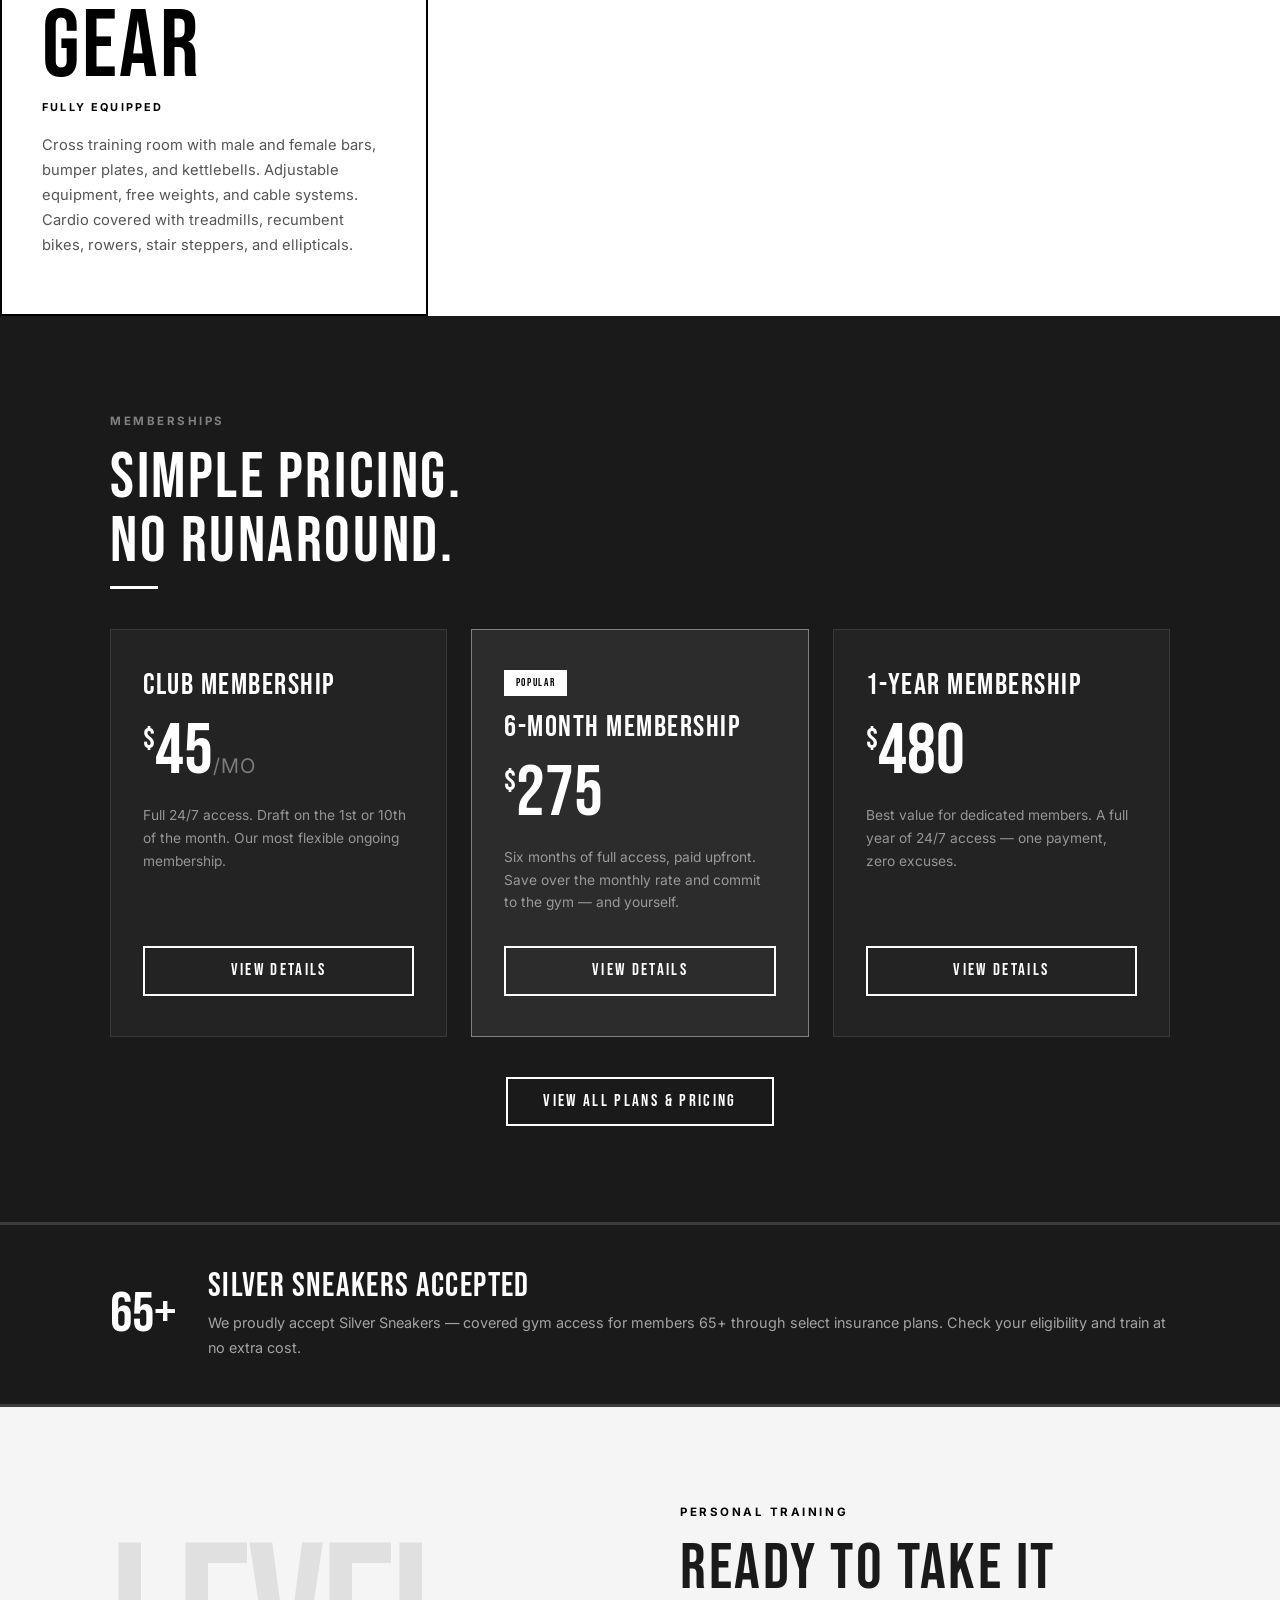
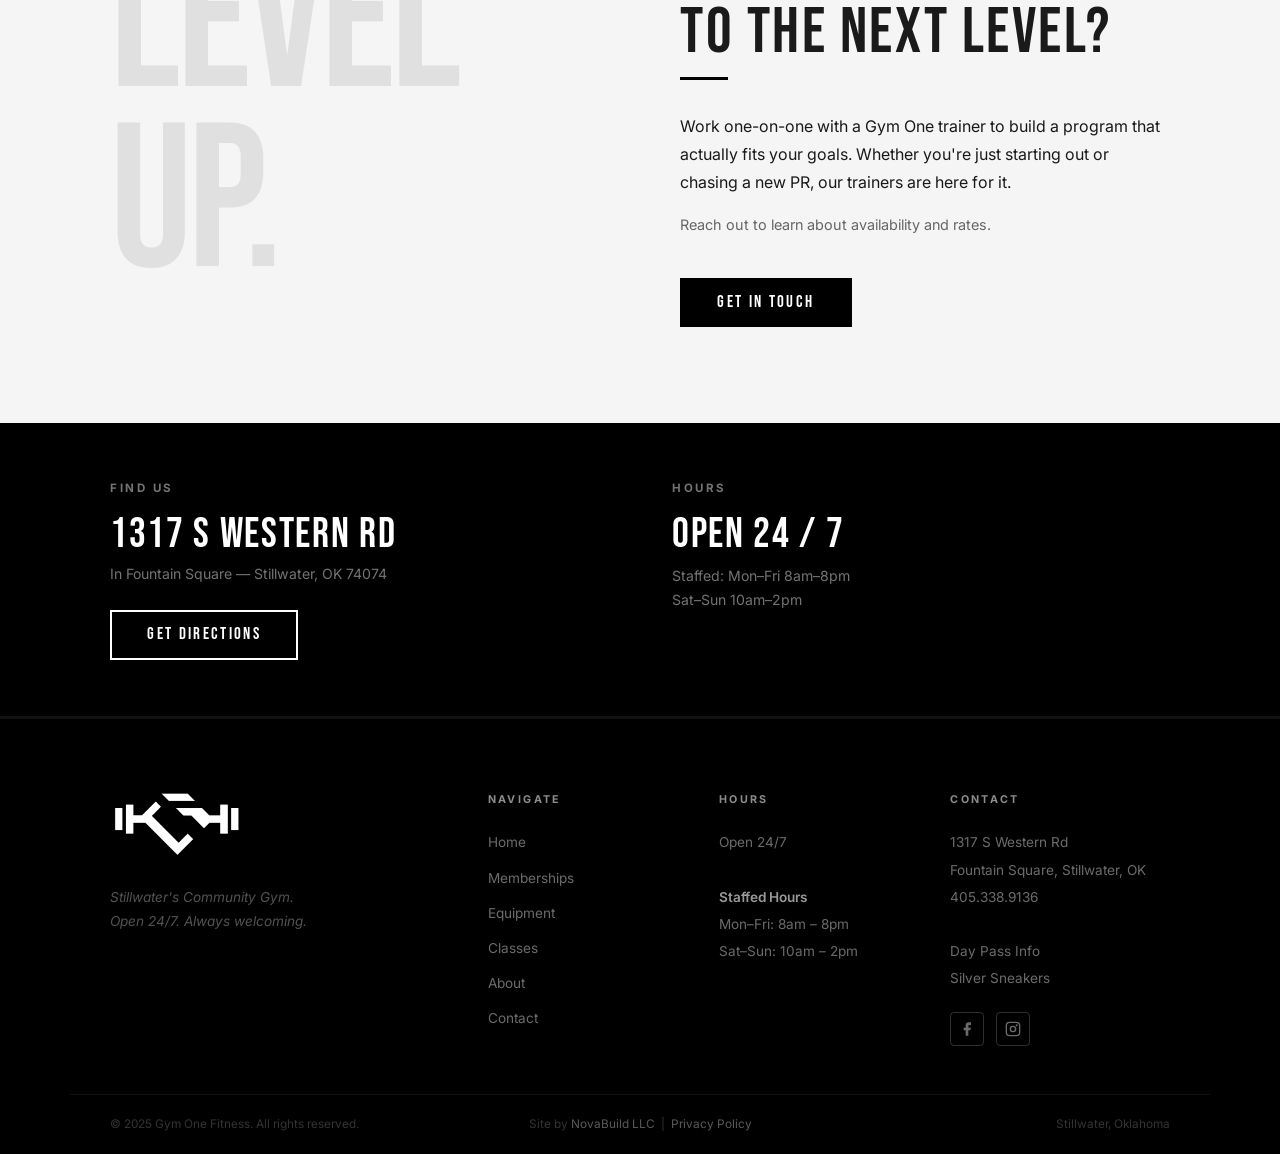
==== commit 7b9e7871: "add privacy policy" ====
--- a/index.html
+++ b/index.html
@@ -2,10 +2,42 @@
 <html lang="en">
 <head>
   <meta charset="UTF-8" />
+  <meta name="google-site-verification" content="y52K-yQsrnkcESgHuwZrbOuIf7fTsbfLTsrJyDS3U2w" />
   <meta name="viewport" content="width=device-width, initial-scale=1.0" />
-  <title>Gym One Fitness — Stillwater's Community Gym</title>
-  <meta name="description" content="Gym One Fitness in Stillwater, OK. Open 24/7. Family friendly. Community first. Memberships starting at $45/mo." />
+  <link rel="icon" type="image/x-icon" href="favicon.ico" />
+  <link rel="icon" type="image/png" sizes="32x32" href="favicon-32x32.png" />
+  <link rel="icon" type="image/png" sizes="16x16" href="favicon-16x16.png" />
+  <link rel="apple-touch-icon" sizes="180x180" href="apple-touch-icon.png" />
+  <link rel="manifest" href="site.webmanifest" />
+  <title>Gym One Fitness | Gym & Personal Training in Stillwater, OK</title>
+  <meta name="description" content="Gym One Fitness in Stillwater, OK — memberships, personal training, and group classes. Affordable rates and a welcoming community.">
+  <meta name="robots" content="index, follow">
+  <meta property="og:title" content="Gym One Fitness | Stillwater, OK">
+  <meta property="og:description" content="Memberships, personal training, and group classes in Stillwater, OK.">
+  <meta property="og:type" content="website">
+  <meta property="og:url" content="https://gymonefitnessok.com">
+  <link rel="canonical" href="https://gymonefitnessok.com">
   <link rel="stylesheet" href="css/style.css" />
+  <script type="application/ld+json">
+  {
+    "@context": "https://schema.org",
+    "@type": "ExerciseGym",
+    "name": "Gym One Fitness",
+    "image": "https://gymonefitnessok.com/gym-one-logo.jpg",
+    "url": "https://gymonefitnessok.com",
+    "telephone": "+14053389136",
+    "address": {
+      "@type": "PostalAddress",
+      "streetAddress": "1317 S Western Rd",
+      "addressLocality": "Stillwater",
+      "addressRegion": "OK",
+      "addressCountry": "US"
+    },
+    "openingHours": "Mo-Su 00:00-23:59",
+    "areaServed": "Stillwater, OK",
+    "priceRange": "$$"
+  }
+  </script>
 </head>
 <body>
 
@@ -229,11 +261,19 @@
     </div>
     <div class="footer__bottom">
       <span>&copy; 2025 Gym One Fitness. All rights reserved.</span>
-      <span class="footer__credit">Site by <a href="https://www.novabuildweb.com" target="_blank" rel="noopener noreferrer">NovaBuild LLC</a></span>
+      <span class="footer__credit">Site by <a href="https://www.novabuildweb.com" target="_blank" rel="noopener noreferrer">NovaBuild LLC</a> &nbsp;|&nbsp; <a href="privacy.html">Privacy Policy</a></span>
       <span>Stillwater, Oklahoma</span>
     </div>
   </footer>
 
-  <script src="js/main.js"></script>
+    <!-- Google tag (gtag.js) -->
+  <script async src="https://www.googletagmanager.com/gtag/js?id=G-17FGVHYV53"></script>
+  <script>
+    window.dataLayer = window.dataLayer || [];
+    function gtag(){dataLayer.push(arguments);}
+    gtag('js', new Date());
+    gtag('config', 'G-17FGVHYV53');
+  </script>
+<script src="js/main.js"></script>
 </body>
 </html>
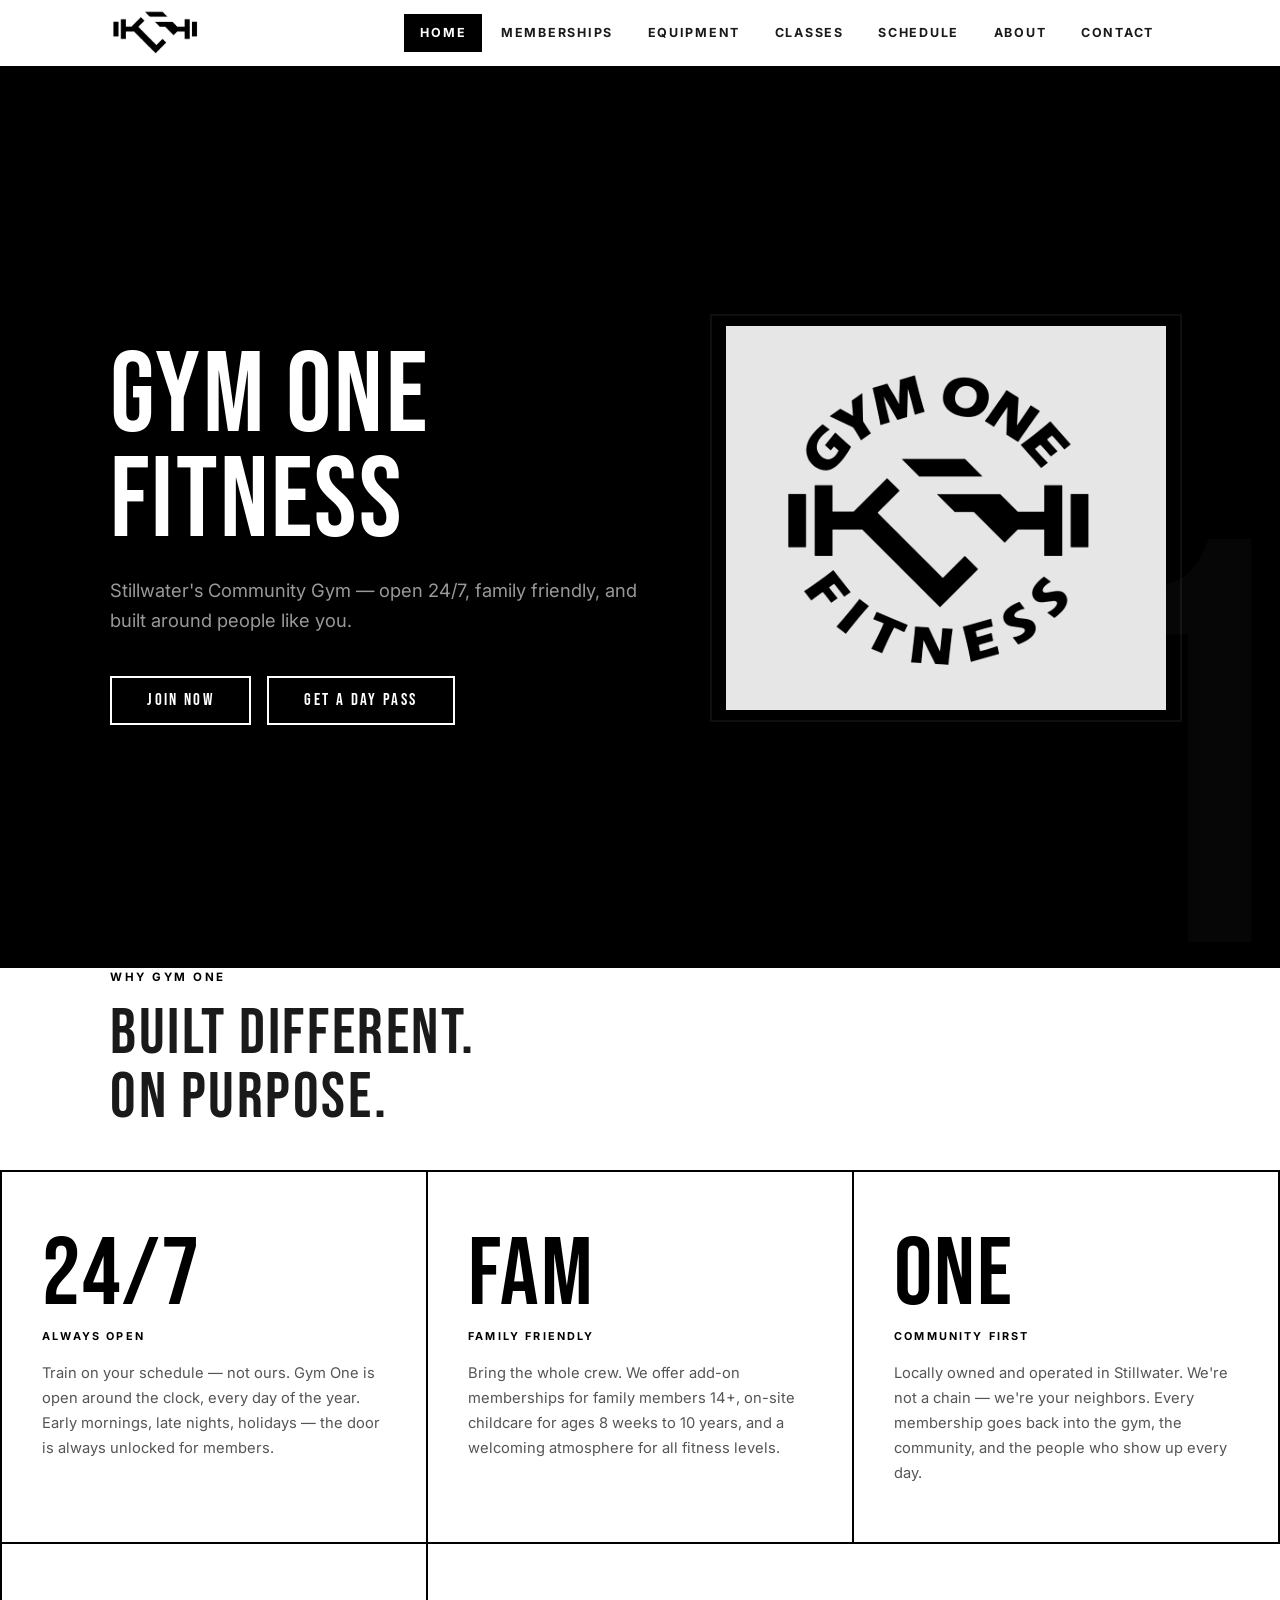
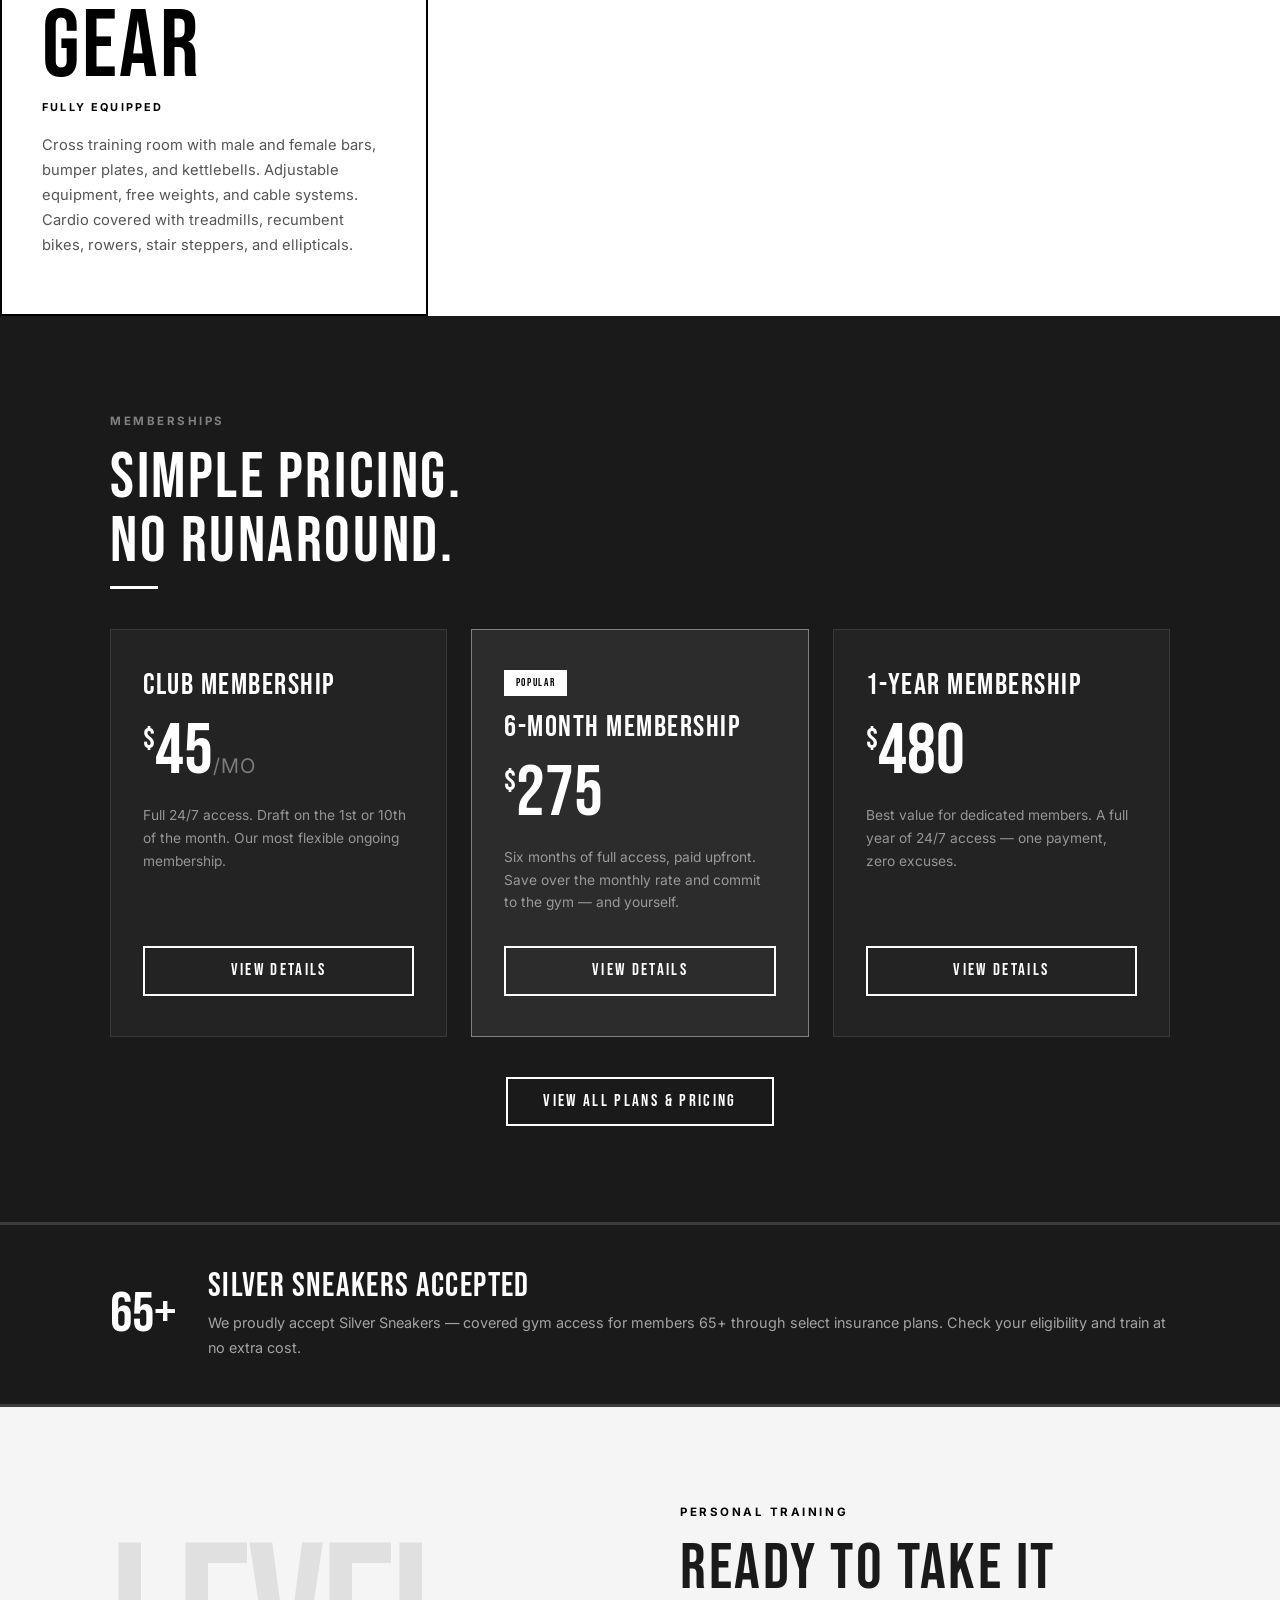
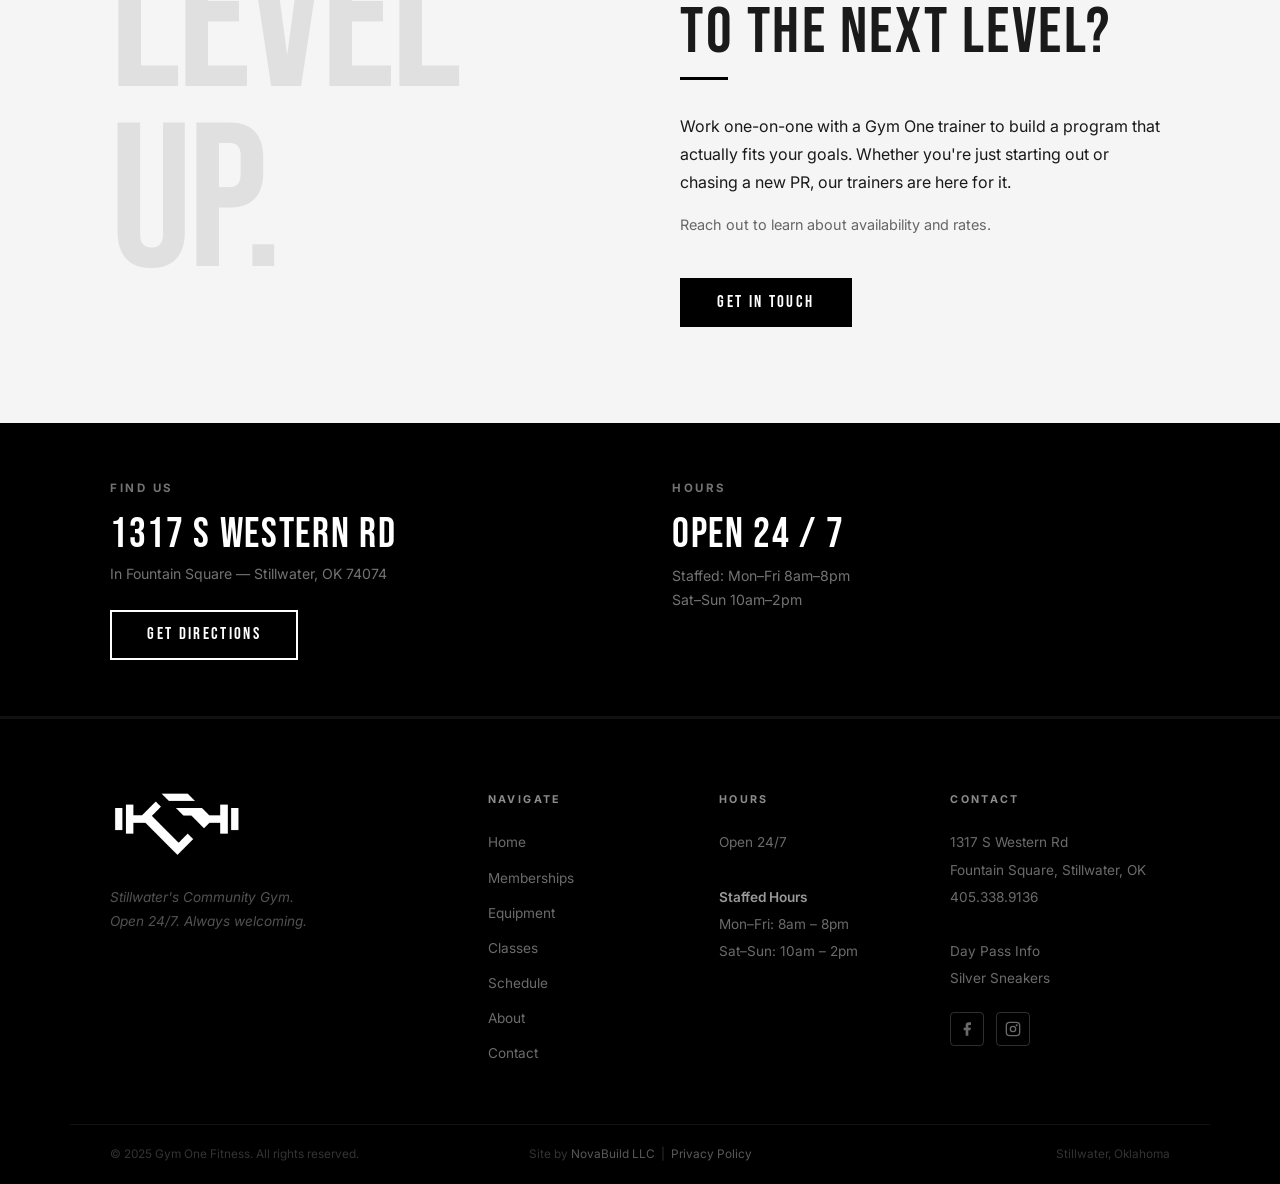
==== commit dee85dc5: "Add Class Schedule page with weekly calendar and nav links sitewide Co-Authored-By: Claude Sonnet 4." ====
--- a/index.html
+++ b/index.html
@@ -57,6 +57,7 @@
         <li><a href="memberships.html">Memberships</a></li>
         <li><a href="equipment.html">Equipment</a></li>
         <li><a href="classes.html">Classes</a></li>
+        <li><a href="schedule.html">Schedule</a></li>
         <li><a href="about.html">About</a></li>
         <li><a href="contact.html">Contact</a></li>
       </ul>
@@ -225,6 +226,7 @@
           <li><a href="memberships.html">Memberships</a></li>
           <li><a href="equipment.html">Equipment</a></li>
           <li><a href="classes.html">Classes</a></li>
+          <li><a href="schedule.html">Schedule</a></li>
           <li><a href="about.html">About</a></li>
           <li><a href="contact.html">Contact</a></li>
         </ul>
--- a/css/style.css
+++ b/css/style.css
@@ -846,3 +846,253 @@
   .footer__bottom { padding: 1.25rem; flex-direction: column; text-align: center; }
   .footer__credit { position: static; transform: none; }
 }
+
+/* ============================================================
+   CLASS SCHEDULE PAGE
+   ============================================================ */
+
+/* Toolbar */
+.sched-toolbar {
+  display: flex;
+  align-items: center;
+  justify-content: space-between;
+  flex-wrap: wrap;
+  gap: 1rem;
+  margin-bottom: 2.5rem;
+}
+.sched-filters {
+  display: flex;
+  border: 2px solid var(--black);
+}
+.sched-filter-btn {
+  font-family: 'Inter', sans-serif;
+  font-size: 0.72rem;
+  font-weight: 700;
+  letter-spacing: 0.16em;
+  text-transform: uppercase;
+  padding: 0.6rem 1.25rem;
+  background: transparent;
+  color: var(--dark);
+  cursor: pointer;
+  border: none;
+  border-right: 2px solid var(--black);
+  transition: background 0.15s, color 0.15s;
+  white-space: nowrap;
+  min-height: 44px;
+}
+.sched-filter-btn:last-child { border-right: none; }
+.sched-filter-btn.active,
+.sched-filter-btn:hover      { background: var(--black); color: var(--white); }
+.sched-filter-btn:focus-visible { outline: 2px solid var(--black); outline-offset: -2px; }
+
+.sched-timezone {
+  font-family: 'Inter', sans-serif;
+  font-size: 0.7rem;
+  font-weight: 700;
+  letter-spacing: 0.16em;
+  text-transform: uppercase;
+  color: var(--gray);
+  margin: 0;
+}
+
+/* Desktop 7-column grid */
+.sched-grid {
+  display: grid;
+  grid-template-columns: repeat(7, 1fr);
+  border-top: 2px solid var(--black);
+  border-left: 2px solid var(--black);
+  margin-bottom: 2.5rem;
+}
+.sched-col {
+  border-right: 2px solid var(--black);
+  border-bottom: 2px solid var(--black);
+  display: flex;
+  flex-direction: column;
+}
+.sched-col-header {
+  padding: 0.7rem 0.75rem 0.6rem;
+  background: var(--off-white);
+  border-bottom: 2px solid var(--black);
+  display: flex;
+  flex-direction: column;
+  gap: 0.2rem;
+}
+.sched-col--today .sched-col-header  { background: var(--black); }
+.sched-col--sunday .sched-col-header { background: #fafafa; }
+
+.sched-day-name {
+  font-family: 'Bebas Neue', sans-serif;
+  font-size: 0.95rem;
+  letter-spacing: 0.1em;
+  color: var(--dark);
+  line-height: 1;
+}
+.sched-col--today  .sched-day-name { color: var(--white); }
+.sched-col--sunday .sched-day-name { color: #ccc; }
+
+.sched-today-badge {
+  font-family: 'Inter', sans-serif;
+  font-size: 0.52rem;
+  font-weight: 700;
+  letter-spacing: 0.18em;
+  text-transform: uppercase;
+  color: rgba(255,255,255,0.55);
+  line-height: 1;
+}
+
+.sched-col-body {
+  padding: 0.65rem;
+  display: flex;
+  flex-direction: column;
+  gap: 0.45rem;
+  flex: 1;
+}
+
+/* Class cards */
+.sched-card {
+  background: var(--white);
+  border: 1px solid var(--light-gray);
+  border-left: 3px solid transparent;
+  padding: 0.5rem 0.55rem;
+  display: flex;
+  flex-direction: column;
+  gap: 0.15rem;
+  transition: box-shadow 0.15s;
+}
+.sched-card:hover { box-shadow: 2px 2px 0 var(--black); }
+.sched-card--mind-body { border-left-color: #3d6b4f; }
+.sched-card--cardio    { border-left-color: #b83232; }
+.sched-card--strength  { border-left-color: #1e4580; }
+
+.sched-card-time {
+  font-family: 'Inter', sans-serif;
+  font-size: 0.59rem;
+  font-weight: 700;
+  letter-spacing: 0.12em;
+  text-transform: uppercase;
+  color: var(--gray);
+  line-height: 1;
+}
+.sched-card-name {
+  font-family: 'Inter', sans-serif;
+  font-size: 0.8rem;
+  font-weight: 700;
+  color: var(--dark);
+  line-height: 1.2;
+}
+
+.sched-empty {
+  font-family: 'Inter', sans-serif;
+  font-size: 0.72rem;
+  color: #ccc;
+  text-align: center;
+  padding: 1.25rem 0.5rem;
+  font-style: italic;
+  margin: 0;
+}
+
+/* Legend */
+.sched-legend {
+  display: flex;
+  gap: 2rem;
+  flex-wrap: wrap;
+  align-items: center;
+  padding-top: 1.5rem;
+  border-top: 1px solid var(--light-gray);
+}
+.sched-legend__item {
+  display: flex;
+  align-items: center;
+  gap: 0.55rem;
+  font-family: 'Inter', sans-serif;
+  font-size: 0.78rem;
+  color: var(--gray);
+  font-weight: 500;
+}
+.sched-dot {
+  width: 10px;
+  height: 10px;
+  border-radius: 50%;
+  flex-shrink: 0;
+}
+.sched-dot--mind-body { background: #3d6b4f; }
+.sched-dot--cardio    { background: #b83232; }
+.sched-dot--strength  { background: #1e4580; }
+
+/* Mobile layout (hidden on desktop) */
+.sched-mobile { display: none; }
+
+/* ---- Schedule responsive ---- */
+@media (max-width: 768px) {
+  .sched-grid   { display: none; }
+  .sched-mobile { display: block; }
+
+  .sched-toolbar { flex-direction: column; align-items: flex-start; gap: 0.75rem; }
+
+  .sched-tabs {
+    display: flex;
+    border: 2px solid var(--black);
+    margin-bottom: 1.25rem;
+    overflow-x: auto;
+    -webkit-overflow-scrolling: touch;
+    scrollbar-width: none;
+  }
+  .sched-tabs::-webkit-scrollbar { display: none; }
+
+  .sched-tab {
+    font-family: 'Inter', sans-serif;
+    font-size: 0.72rem;
+    font-weight: 700;
+    letter-spacing: 0.12em;
+    text-transform: uppercase;
+    padding: 0.7rem 1.1rem;
+    background: transparent;
+    color: var(--dark);
+    border: none;
+    border-right: 2px solid var(--black);
+    cursor: pointer;
+    white-space: nowrap;
+    flex-shrink: 0;
+    transition: background 0.15s, color 0.15s;
+    min-height: 44px;
+    position: relative;
+  }
+  .sched-tab:last-child   { border-right: none; }
+  .sched-tab.active,
+  .sched-tab:hover        { background: var(--black); color: var(--white); }
+  .sched-tab:focus-visible { outline: 2px solid var(--black); outline-offset: -2px; }
+
+  /* Small dot under today's tab when not active */
+  .sched-tab--today:not(.active)::after {
+    content: '';
+    position: absolute;
+    bottom: 5px;
+    left: 50%;
+    transform: translateX(-50%);
+    width: 4px;
+    height: 4px;
+    border-radius: 50%;
+    background: var(--black);
+  }
+
+  .sched-panel        { display: none; }
+  .sched-panel.active { display: flex; flex-direction: column; gap: 0.6rem; }
+
+  /* Mobile cards: horizontal layout */
+  .sched-panel .sched-card {
+    flex-direction: row;
+    align-items: center;
+    gap: 1rem;
+    padding: 0.85rem 1rem;
+    border-left-width: 4px;
+  }
+  .sched-panel .sched-card-time {
+    font-size: 0.68rem;
+    flex-shrink: 0;
+    min-width: 54px;
+  }
+  .sched-panel .sched-card-name { font-size: 0.95rem; }
+
+  .sched-legend { gap: 1rem; }
+  .sched-legend__item { font-size: 0.75rem; }
+}
